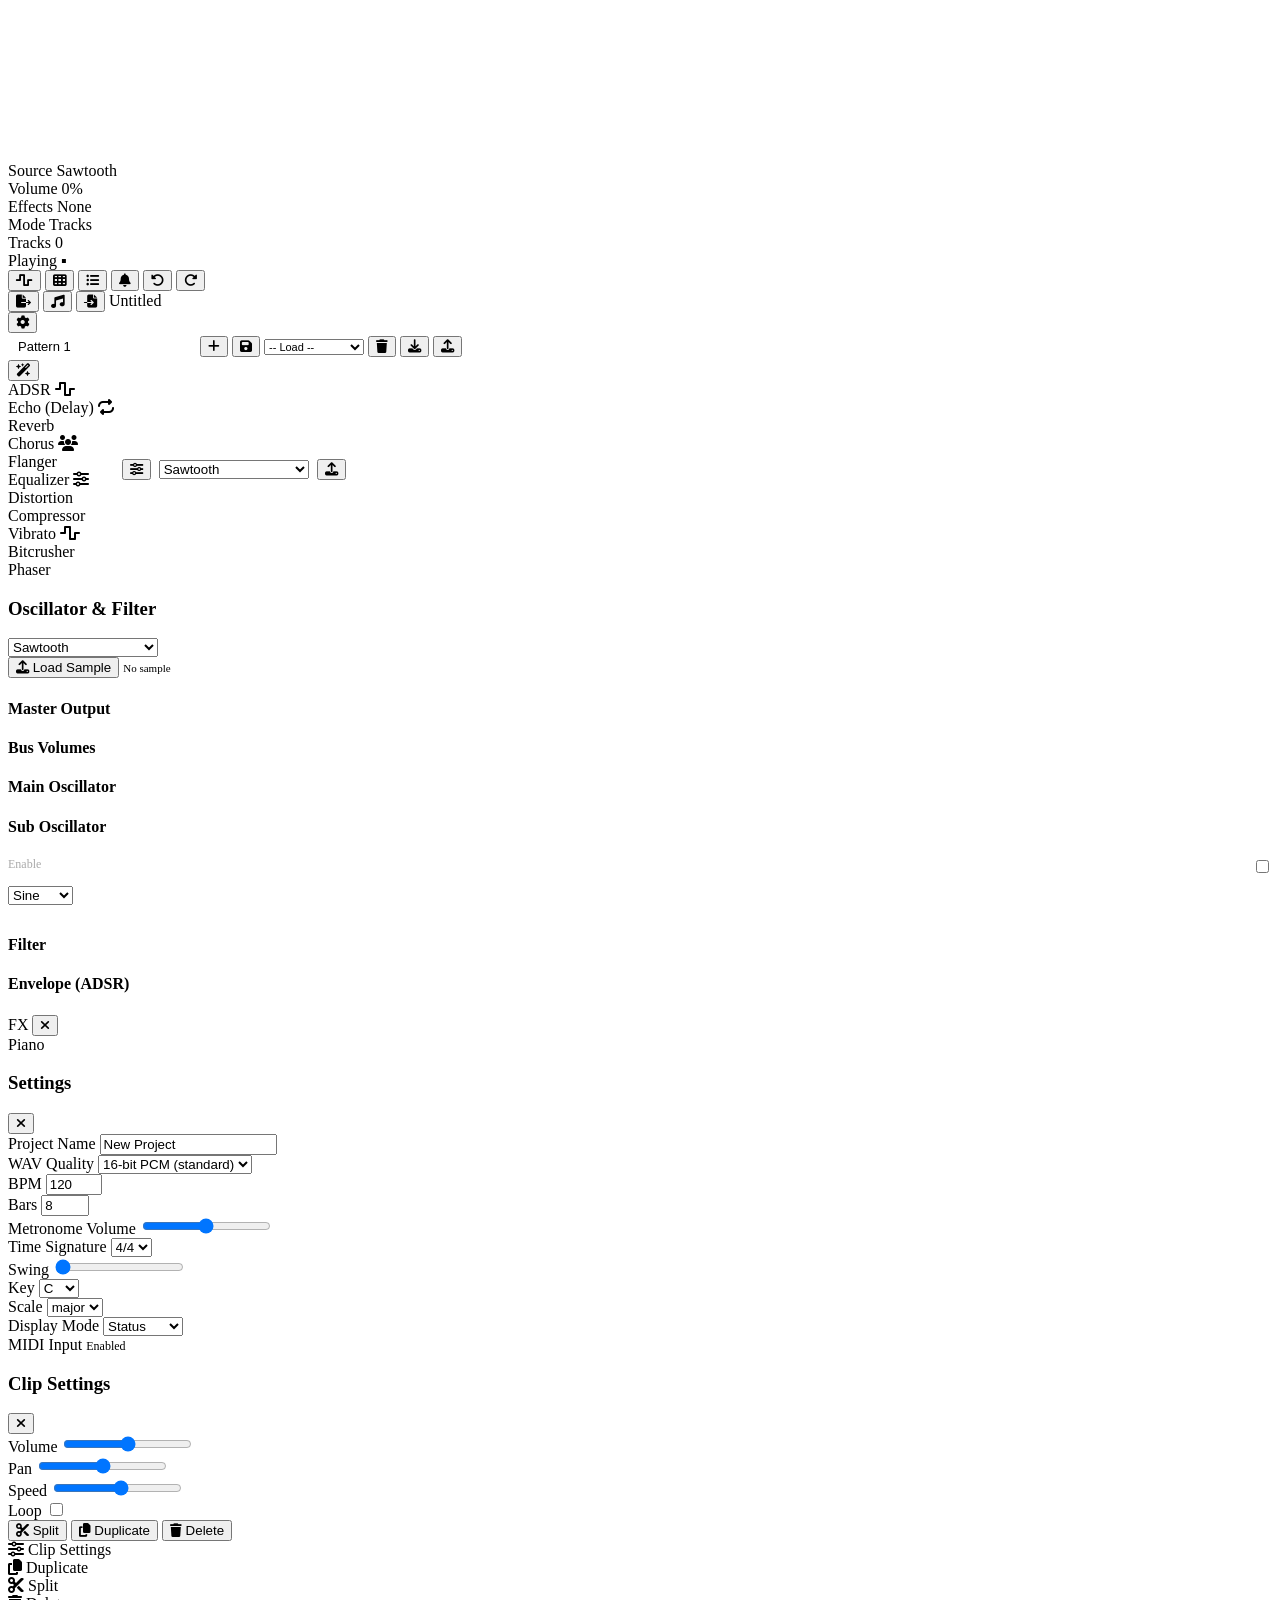
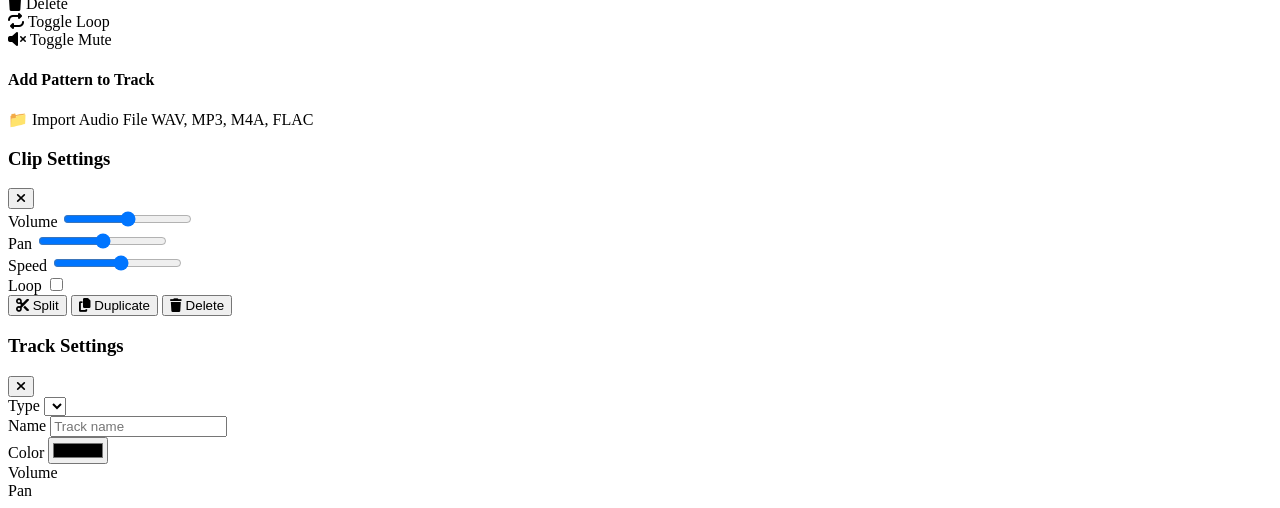
==== index.html @ 30e5c0c5 "Create index.html" ====
<!DOCTYPE html> 
    <html lang="en">
    <head>
        <meta charset="UTF-8">
        <meta name="viewport" content="width=device-width, initial-scale=1.0, maximum-scale=1.0, user-scalable=no">
        <title>Vega Studio</title>
        <link href="./img/favicon.png" rel="icon">
        <link rel="stylesheet" href="https://cdnjs.cloudflare.com/ajax/libs/font-awesome/6.4.0/css/all.min.css">
        <link rel="stylesheet" href="./css/styles.css"/>
        <link rel="stylesheet" href="./css/tracks.css"/>
        <link rel="stylesheet" href="./css/fxModal.css"/>
        <link rel="stylesheet" href="./css/tonePicker.css"/>
        <link rel="stylesheet" href="./css/presetParams.css"/>
    </head>
    <body>
        <div id="workspace">
            <div class="spectrum">
                <canvas id="viz-canvas"></canvas>
                <div id="status-display">
    				<div class="status-column">
        				<div class="status-col-headerr"></div>
        				<div class="status-item">
            				<span class="status-label">Source</span>
            				<span class="status-value" id="stat-source">Sawtooth</span>
        				</div>
        				<div class="status-item">
            				<span class="status-label">Volume</span>
            				<span class="status-value" id="stat-vol-val">0%</span>
        				</div>
        				<div class="status-item">
            				<span class="status-label">Effects</span>
            				<span class="status-value" id="stat-fx">None</span>
        				</div>
    				</div>
    				<div class="status-divider-v"></div>
    				<div class="status-column">
        				<div class="status-col-headerr"></div>
        					<div class="status-item">
            					<span class="status-label">Mode</span>
            					<span class="status-value" id="stat-mode">Tracks</span>
        					</div>
        					<div class="status-item">
            					<span class="status-label">Tracks</span>
            					<span class="status-value" id="stat-tracks">0</span>
        					</div>
        					<div class="status-item">
            					<span class="status-label">Playing</span>
            					<span class="status-value" id="stat-playing">▪</span>
        					</div>
    					</div>
					</div>

                <div id="main-menu">
                    <div class="menu-group">
                        <button class="menu-btn" onclick="app.setMode('synthseq', this)" title="Synth Sequencer">
                            <i class="fa-solid fa-wave-square"></i>
                        </button>

                        <button class="menu-btn" onclick="app.setMode('sequencer', this)" title="Drum Sequencer">
                            <i class="fa fa-th"></i>
                        </button>

                        <button class="menu-btn active" onclick="app.showPanel('tracks', this)" title="Tracks">
                            <i class="fa-solid fa-list-ul"></i>
                        </button>

                        <button class="menu-btn" id="metronome-btn" onclick="app.toggleMetronome()" title="Metronome">
                            <i class="fa-solid fa-bell"></i>
                        </button>

                        <button class="transport-btn" id="tracks-undo-btn" title="Undo (Ctrl+Z)">
                            <i class="fa-solid fa-rotate-left"></i>
                        </button>
                        <button class="transport-btn" id="tracks-redo-btn" title="Redo (Ctrl+Shift+Z)">
                            <i class="fa-solid fa-rotate-right"></i>
                        </button>
                    </div>

                    <div class="menu-group">
                        <button class="menu-btn" onclick="app.projectIO.exportProjectJSON()" title="Export Project as JSON">
                            <i class="fa-solid fa-file-export"></i>
                        </button>
                        <button class="menu-btn" id="render-btn" onclick="app.projectIO.exportProjectWAV()" title="Export Project as WAV (right-click for quality)">
                            <i class="fa-solid fa-music"></i>
                        </button>
                        <button class="menu-btn" onclick="document.getElementById('project-import-input').click()" title="Load Project">
                            <i class="fa-solid fa-file-import"></i>
                        </button>
                        <input type="file" id="project-import-input" accept=".json" style="display:none;"
                            onchange="app.projectIO.importProjectJSON(this.files[0])">
                        <span id="project-name-display" class="project-name-display" title="Project name">Untitled</span>
                    </div>
                    <div class="menu-group">
                        <button class="menu-btn" onclick="app.toggleSettings('s')" title="Settings">
                            <i class="fa-solid fa-gear"></i>
                        </button>
                    </div>
                </div>
            </div>

            <div id="panel-container">
                <div id="pattern-toolbar-wrapper" class="pattern-toolbar-group">
                    <div class="pattern-toolbar">
                        <div class="pattern-toolbar-row">
                            <input type="text" id="pattern-name" placeholder="Pattern name..."
                                style="background:var(--surface-light); border:1px solid var(--border); 
                                        color:var(--text-main); padding:6px 10px; border-radius:4px; 
                                        min-width:120px; font-size:13px;" value="Pattern 1">

                            <button class="fx-toggle-btn" onclick="app.patterns.create()" title="Create New Pattern">
                                <i class="fa-solid fa-plus"></i>
                            </button>
                            <button class="fx-toggle-btn" onclick="app.patterns.save()" title="Save Pattern">
                                <i class="fa-solid fa-floppy-disk"></i>
                            </button>

                            <select id="pattern-list" class="fx-select"
                                    style="min-width:100px; font-size:11px;"
                                    onchange="app.patterns.load(this.value)" title="Load Saved Pattern">
                                <option value="">-- Load --</option>
                            </select>

                            <button class="fx-toggle-btn" onclick="app.patterns.deleteSelected()" title="Delete Selected Pattern">
                                <i class="fa-solid fa-trash"></i>
                            </button>
                            <button class="fx-toggle-btn" onclick="app.patterns.export()" title="Export Pattern as JSON">
                                <i class="fa-solid fa-download"></i>
                            </button>
                            <button class="fx-toggle-btn" onclick="document.getElementById('pattern-import').click()" title="Import Pattern from JSON">
                                <i class="fa-solid fa-upload"></i>
                            </button>
                            <input type="file" id="pattern-import" accept=".json" style="display:none;"
                                onchange="app.patterns.import(this)">
                        </div>
                    </div> 
                </div>
                <div id="panel-tracks" class="panel">
                    <div id="tracks-timeline"></div>
                </div>
                <div id="panel-synthseq" class="panel active">
                    <div class="panel-header">
                         
                        <div style="display:flex; gap:8px; align-items:center;">
                            <div style="position: relative;">
                                <button class="fx-toggle-btn" id="btn-fx-menu" onclick="app.toggleFxDropdown()" title="Effects">
                                    <i class="fa-solid fa-wand-magic-sparkles"></i>
                                </button>
                                <div class="fx-dropdown" id="fx-dropdown">
                                    <div class="fx-item" onclick="app.openSynthFx('adsr')">
                                        ADSR <i class="fa-solid fa-wave-square"></i>
                                    </div>
                                    <div class="fx-item" onclick="app.openSynthFx('echo')">
                                        Echo (Delay) <i class="fa-solid fa-repeat"></i>
                                    </div>
                                    <div class="fx-item" onclick="app.openSynthFx('reverb')">
                                        Reverb <i class="fa-solid fa-room"></i>
                                    </div>
                                    <div class="fx-item" onclick="app.openSynthFx('chorus')">
                                        Chorus <i class="fa-solid fa-users"></i>
                                    </div>
                                    <div class="fx-item" onclick="app.openSynthFx('flanger')">
                                        Flanger <i class="fa-solid fa-wave-sine"></i>
                                    </div>
                                    <div class="fx-item" onclick="app.openSynthFx('equalizer')">
                                        Equalizer <i class="fa-solid fa-sliders"></i>
                                    </div>
                                    <div class="fx-item" onclick="app.openSynthFx('distortion')">
                                        Distortion
                                    </div>
                                    <div class="fx-item" onclick="app.openSynthFx('compressor')">
                                        Compressor
                                    </div>
                                    <div class="fx-item" onclick="app.openSynthFx('vibrato')">
                                        Vibrato <i class="fa-solid fa-wave-square"></i>
                                    </div>
                                    <div class="fx-item" onclick="app.openSynthFx('bitcrusher')">
                                        Bitcrusher
                                    </div>
                                    <div class="fx-item" onclick="app.openSynthFx('phaser')">
                                        Phaser
                                    </div>
                                </div>
                            </div>
                        
                            <button class="fx-toggle-btn" id="synthseq-open-osc" title="Oscillator Panel"
                                    onclick="app.openOscillatorPanel(this)">
                                <i class="fa-solid fa-sliders"></i>
                            </button>
                            <select id="synthseq-waveform" class="waveform-select" style="width: 150px;"
                                    onchange="app.audioEngine.setWaveform(this.value); document.getElementById('waveform-selector').value = this.value;">
                                <option value="sawtooth">Sawtooth</option>
                                <option value="square">Square</option>
                                <option value="triangle">Triangle</option>
                                <option value="sine">Sine</option>
                                <option value="sample">Sample...</option>
                            </select>

                            <button class="fx-toggle-btn" onclick="document.getElementById('file-input-sample').click()" title="Load Sample">
                                <i class="fa-solid fa-upload"></i>
                            </button>
                        </div>
                    </div>

                    <div id="synthseq"></div>
                </div>
                <div id="panel-synth" class="panel">
                    <div class="panel-header">
                        <h3>Oscillator & Filter</h3>
                        <div style="display:flex; gap:10px; align-items:center;">
                            <input type="file" id="file-input-sample" accept="audio/*" style="display:none;">
                            <select id="waveform-selector" class="waveform-select" style="width: 150px;" onchange="app.audioEngine.setWaveform(this.value); document.getElementById('synthseq-waveform').value = this.value;">
                                <option value="sawtooth">Sawtooth</option>
                                <option value="square">Square</option>
                                <option value="triangle">Triangle</option>
                                <option value="sine">Sine</option>
                                <option value="sample">Sample...</option>
                            </select>
                        </div>
                    </div>
                    <input type="file" id="file-input-sample" accept="audio/*" style="display:none;">
                    <button class="fx-toggle-btn" onclick="document.getElementById('file-input-sample').click()">
                        <i class="fa-solid fa-upload"></i> Load Sample
                    </button>
                    <span id="sample-name" style="font-size:11px;color:var(--text-dim);">No sample</span>
                    <div class="panel-grid">
                        <div class="control-group">
                            <h4>Master Output</h4>
                            <div class="slider-row" id="master-sliders"></div>
                        </div>
                        <div class="control-group">
                            <h4>Bus Volumes</h4>
                            <div class="slider-row" id="bus-sliders"></div>
                        </div>
                        <div class="control-group">
                            <h4>Main Oscillator</h4>
                            <div class="slider-row" id="osc-sliders"></div>
                        </div>
                        <div class="control-group">
                            <h4>Sub Oscillator</h4>
                            <div style="display:flex; justify-content:space-between; margin-bottom:10px;">
                                <span style="font-size:12px; color:#aaa;">Enable</span>
                                <input type="checkbox" id="sub-osc-toggle" onchange="app.audioEngine.toggleSubOsc(this.checked)">
                            </div>
                            <select id="sub-waveform-select" class="fx-select" style="margin-bottom:10px;" onchange="app.audioEngine.setSubWaveform(this.value)">
                                <option value="sine">Sine</option>
                                <option value="square">Square</option>
                                <option value="sawtooth">Saw</option>
                            </select>
                            <div class="slider-row" id="sub-osc-sliders"></div>
                        </div>
                        <div class="control-group">
                            <h4>Filter</h4>
                            <div class="slider-row" id="filter-sliders"></div>
                        </div>
                        <div class="control-group">
                            <h4>Envelope (ADSR)</h4>
                            <div class="slider-row" id="env-sliders"></div>
                        </div>
                    </div>
                </div>

                <div id="fx-editor-modal" class="fx-editor-modal">
                    <div class="fx-editor-header" id="fx-editor-header">
                        <span id="fx-editor-title">FX</span>
                        <button class="menu-btn" onclick="app.closeFxEditor()" style="color:var(--danger)">
                            <i class="fa-solid fa-xmark"></i>
                        </button>
                    </div>
                    <div class="fx-editor-body" id="fx-editor-body"></div>
                </div>

                <div id="panel-sequencer" class="panel">
                    <div class="panel-header">
                       
                    </div>
                    
                    <div id="sequencer"></div>
                    <div style="display:none;margin-top:10px; font-size:11px; color:var(--text-dim); text-align:center;">
                        <span id="pattern-kind-badge" class="pattern-kind-badge">DRUMS</span>
                        <span id="pattern-info">8 pads × 16 steps • BPM: <span id="pattern-bpm">120</span></span>
                    </div>
                </div>
            </div>

            <div id="keyboard-section">
                <div id="piano-container">
                    <div id="piano-scrollbar">Piano</div>
                    <div id="piano-keys"></div>
                </div>
                <div id="drum-pad-container" style="display:none;"></div>
            </div>

            <div id="settings-modal" class="modal-overlay">
                <div class="modal-content">
                    <div class="modal-header">
                        <h3>Settings</h3>
                        <button class="menu-btn" onclick="app.toggleSettings('h')" style="color:var(--danger)">
                            <i class="fa-solid fa-xmark"></i>
                        </button>
                    </div>
                    <div class="modal-body">
                        <div class="setting-row">
                            <span class="setting-label">Project Name</span>
                            <input type="text" id="proj-name" value="New Project" class="modal-input" maxlength="48">
                        </div>
                        <div class="setting-row">
                            <span class="setting-label">WAV Quality</span>
                            <select id="proj-wav-quality" class="modal-select">
                                <option value="16">16-bit PCM (standard)</option>
                                <option value="32">32-bit float (studio)</option>
                            </select>
                        </div>
                        <div class="setting-row">
                            <span class="setting-label">BPM</span>
                            <input type="number" id="proj-bpm" value="120" min="40" max="300" class="modal-input">
                        </div>
                        <div class="setting-row">
                            <span class="setting-label">Bars</span>
                            <input type="number" id="proj-bars" value="8" min="1" max="64" class="modal-input">
                        </div>
                        <div class="setting-row">
                            <span class="setting-label">Metronome Volume</span>
                            <input type="range" id="proj-metronome-vol" min="0" max="1" step="0.01" value="0.5" class="modal-input">
                        </div>
                        <div class="setting-row">
                            <span class="setting-label">Time Signature</span>
                            <select id="proj-timesig" class="modal-select">
                                <option>4/4</option>
                                <option>3/4</option>
                                <option>6/8</option>
                            </select>
                        </div>
                        <div class="setting-row">
                            <span class="setting-label">Swing</span>
                            <input type="range" id="proj-swing" min="0" max="0.5" step="0.01" value="0" class="modal-input">
                        </div>
                        <div class="setting-row">
                            <span class="setting-label">Key</span>
                            <select id="proj-key" class="modal-select">
                                <option>C</option>
                                <option>C#</option>
                                <option>D</option>
                                <option>D#</option>
                                <option>E</option>
                                <option>F</option>
                                <option>F#</option>
                                <option>G</option>
                                <option>G#</option>
                                <option>A</option>
                                <option>A#</option>
                                <option>B</option>
                            </select>
                        </div>
                        <div class="setting-row">
                            <span class="setting-label">Scale</span>
                            <select id="proj-scale" class="modal-select">
                                <option>major</option>
                                <option>minor</option>
                            </select>
                        </div>
                        <div class="setting-row">
                            <span class="setting-label">Display Mode</span>
                            <select id="display-mode-select" class="modal-select" onchange="app.setDisplayMode(this.value)">
                                <option value="status">Status</option>
                                <option value="spectrum">Spectrum</option>
                            </select>
                        </div>
                        <div class="setting-row">
                            <span class="setting-label">MIDI Input</span>
                            <span style="color:var(--text-dim); font-size:12px;">Enabled</span>
                        </div>
                    </div>
                </div>
            </div>
            
            <div id="clip-manager-modal" class="modal-overlay">
                <div class="modal-content" style="max-width: 450px;">
                    <div class="modal-header">
                        <h3 id="clip-manager-title">Clip Settings</h3>
                        <button class="menu-btn" onclick="app.tracks.closeClipManager()" style="color:var(--danger)">
                            <i class="fa-solid fa-xmark"></i>
                        </button>
                    </div>
                    <div class="modal-body">
                        <div class="clip-manager-grid">
                            <div class="clip-manager-row">
                                <label>Volume</label>
                                <input type="range" id="clip-manager-volume" min="0" max="2" step="0.01">
                            </div>
                            <div class="clip-manager-row">
                                <label>Pan</label>
                                <input type="range" id="clip-manager-pan" min="-1" max="1" step="0.01">
                            </div>
                            <div class="clip-manager-row">
                                <label>Speed</label>
                                <input type="range" id="clip-manager-speed" min="0.5" max="2" step="0.1">
                            </div>
                            <div class="clip-manager-row">
                                <label>Loop</label>
                                <input type="checkbox" id="clip-manager-loop">
                            </div>
                        </div>
                        <div class="clip-manager-actions">
                            <button class="clip-manager-btn" onclick="app.tracks.splitClip()">
                                <i class="fa-solid fa-scissors"></i> Split
                            </button>
                            <button class="clip-manager-btn" onclick="app.tracks.duplicateClip()">
                                <i class="fa-solid fa-copy"></i> Duplicate
                            </button>
                            <button class="clip-manager-btn" onclick="app.tracks.deleteClip()">
                                <i class="fa-solid fa-trash"></i> Delete
                            </button>
                        </div>
                    </div>
                </div>
            </div>

            <div id="clip-context-menu" class="clip-context-menu">
                <div class="clip-context-item" onclick="app.tracks.openClipManager()">
                    <i class="fa-solid fa-sliders"></i> Clip Settings
                </div>
                <div class="clip-context-item" onclick="app.tracks.duplicateClip()">
                    <i class="fa-solid fa-copy"></i> Duplicate
                </div>
                <div class="clip-context-item" onclick="app.tracks.splitClip()">
                    <i class="fa-solid fa-scissors"></i> Split
                </div>
                <div class="clip-context-divider"></div>
                <div class="clip-context-item" onclick="app.tracks.deleteClip()">
                    <i class="fa-solid fa-trash"></i> Delete
                </div>
                <div class="clip-context-item" onclick="app.tracks.toggleClipLoop()">
                    <i class="fa-solid fa-repeat"></i> Toggle Loop
                </div>
                <div class="clip-context-item" onclick="app.tracks.toggleClipMute()">
                    <i class="fa-solid fa-volume-xmark"></i> Toggle Mute
                </div>
            </div>

            <div id="pattern-popup" class="pattern-popup">
                <h4>Add Pattern to Track</h4>
                <div id="pattern-list-container"></div>
                <div class="clip-context-divider"></div>
                <div class="pattern-item" onclick="app.tracks._importFromPopup()">
                    <span class="pattern-item-name">📁 Import Audio File</span>
                    <span class="pattern-item-info">WAV, MP3, M4A, FLAC</span>
                </div>
            </div>

            <div id="clip-manager-modal" class="modal-overlay">
                <div class="modal-content">
                    <div class="modal-header">
                        <h3 id="clip-manager-title">Clip Settings</h3>
                        <button class="menu-btn" onclick="app.tracks.closeClipManager()" style="color:var(--danger)">
                            <i class="fa-solid fa-xmark"></i>
                        </button>
                    </div>
                    <div class="modal-body">
                        <div class="clip-manager-grid">
                            <div class="clip-manager-row">
                                <label>Volume</label>
                                <input type="range" id="clip-manager-volume" min="0" max="2" step="0.01">
                            </div>
                            <div class="clip-manager-row">
                                <label>Pan</label>
                                <input type="range" id="clip-manager-pan" min="-1" max="1" step="0.01">
                            </div>
                            <div class="clip-manager-row">
                                <label>Speed</label>
                                <input type="range" id="clip-manager-speed" min="0.5" max="2" step="0.1">
                            </div>
                            <div class="clip-manager-row">
                                <label>Loop</label>
                                <input type="checkbox" id="clip-manager-loop">
                            </div>
                        </div>
                        <div class="clip-manager-actions">
                            <button class="clip-manager-btn" onclick="app.tracks.splitClip()">
                                <i class="fa-solid fa-scissors"></i> Split
                            </button>
                            <button class="clip-manager-btn" onclick="app.tracks.duplicateClip()">
                                <i class="fa-solid fa-copy"></i> Duplicate
                            </button>
                            <button class="clip-manager-btn" onclick="app.tracks.deleteClip()">
                                <i class="fa-solid fa-trash"></i> Delete
                            </button>
                        </div>
                    </div>
                </div>
            </div>

            <div id="track-manager-modal" class="modal-overlay">
                <div class="modal-content">
                    <div class="modal-header">
                        <h3 id="track-manager-title">Track Settings</h3>
                        <button class="menu-btn" onclick="app.tracks.closeTrackManager()" style="color:var(--danger)">
                            <i class="fa-solid fa-xmark"></i>
                        </button>
                    </div>
                    <div class="modal-body">
                        <div class="setting-row">
                            <span class="setting-label">Type</span>
                            <select id="track-manager-type" class="modal-select"></select>
                        </div>
                        <div class="setting-row">
                            <span class="setting-label">Name</span>
                            <input type="text" id="track-manager-name" class="modal-input" placeholder="Track name" maxlength="32">
                        </div>
                        <div class="setting-row">
                            <span class="setting-label">Color</span>
                            <input type="color" id="track-manager-color" style="width: 60px;">
                        </div>

                        <div class="setting-row" style="flex-direction: column; align-items: stretch;">
                            <span class="setting-label" style="margin-bottom: 6px;">Volume</span>
                            <div id="track-manager-volume-slider"></div>
                        </div>

                        <div class="setting-row" style="flex-direction: column; align-items: stretch;">
                            <span class="setting-label" style="margin-bottom: 6px;">Pan</span>
                            <div id="track-manager-pan-slider"></div>
                        </div>
                    </div>
                </div>
            </div> 
        </div>
        <script src="./js/fxConfig.js"></script>
        <script src="./js/engineVoice.js"></script>
        <script src="./js/voiceScheduler.js"></script>
        <script src="./js/musicTheory.js"></script> 
        <script src="./js/genres.js"></script>
        <script src="./js/genreGenerator.js"></script>
        <script src="./js/trackTypes.js"></script>
        <script src="./js/rnSlider.js"></script>
        <script src="./js/rnSliderAdapter.js"></script>
        <script src="./js/effects.js"></script>
        <script src="./js/scheduler.js"></script>
        <script src="./js/clipFreezer.js"></script>
        <script src="./js/drumMachine.js"></script>
        <script src="./js/project.js"></script>
        <script src="./js/transport.js"></script>
        <script src="./js/patternManager.js"></script>
        <script src="./js/sequencer.js"></script>
        <script src="./js/synthSequencer.js"></script>
        <script src="./js/tracks.js"></script>
        <script src="./js/stepContextMenu.js"></script>
        <script src="./js/history.js"></script>
        <script src="./js/metronome.js"></script>
        <script src="./js/audioEngine.js"></script>
        <script src="./js/projectIO.js"></script>
        <script src="./js/fxModal.js"></script>
        <script src="./js/padManager.js"></script>
        <script src="./js/toneLibrary.js"></script>
        <script src="./js/tonePicker.js"></script>
        <script src="./js/presetParams.js"></script>
        <script src="./js/app.js"></script>
    </body>
</html>
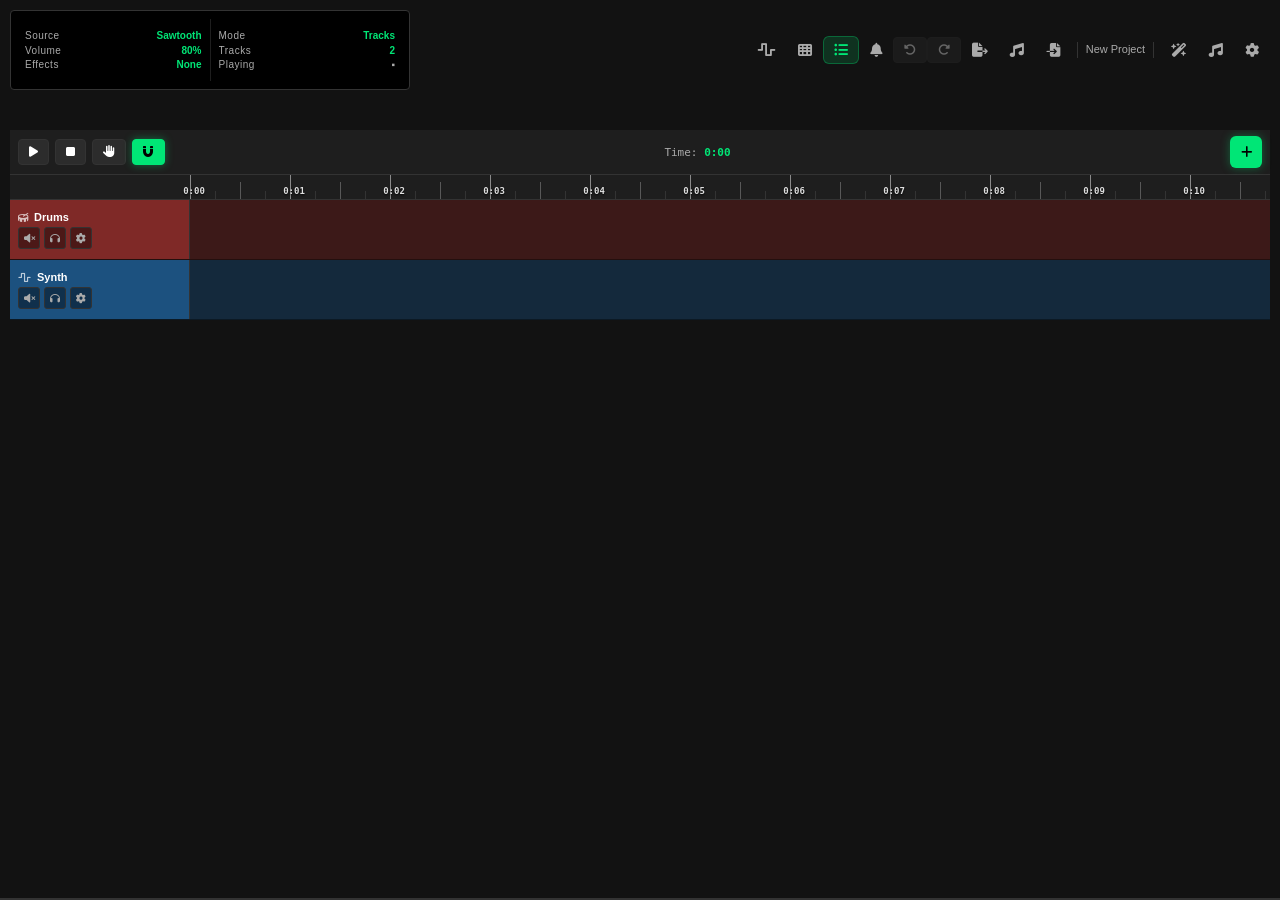
==== commit 9efc8186: "Add files via upload" ====
--- a/index.html
+++ b/index.html
@@ -11,6 +11,8 @@
         <link rel="stylesheet" href="./css/fxModal.css"/>
         <link rel="stylesheet" href="./css/tonePicker.css"/>
         <link rel="stylesheet" href="./css/presetParams.css"/>
+        <link rel="stylesheet" href="./css/songPanel.css"/>
+        <link rel="stylesheet" href="./css/projectIO.css"/>
     </head>
     <body>
         <div id="workspace">
@@ -90,6 +92,14 @@
                             onchange="app.projectIO.importProjectJSON(this.files[0])">
                         <span id="project-name-display" class="project-name-display" title="Project name">Untitled</span>
                     </div>
+                    <button class="menu-btn" id="gen-full-btn" 
+                            onclick="app.generateFullSong()" 
+                            title="Generate full song from genre">
+                        <i class="fa-solid fa-wand-magic-sparkles"></i>
+                    </button>
+                    <button class="menu-btn" id="song-panel-btn" onclick="app.songBuilder.openPanel()" title="Song Arrangement">
+                        <i class="fa-solid fa-music"></i>
+                    </button>
                     <div class="menu-group">
                         <button class="menu-btn" onclick="app.toggleSettings('s')" title="Settings">
                             <i class="fa-solid fa-gear"></i>
@@ -271,7 +281,6 @@
 
                 <div id="panel-sequencer" class="panel">
                     <div class="panel-header">
-                       
                     </div>
                     
                     <div id="sequencer"></div>
@@ -311,6 +320,32 @@
                             </select>
                         </div>
                         <div class="setting-row">
+                            <span class="setting-label">Genre</span>
+                            <select id="proj-genre" class="modal-select">
+                                <!-- populated by Genres.populateGenreSelect() -->
+                            </select>
+                        </div>
+                        <div class="setting-row">
+                            <span class="setting-label">Song Length (bars)</span>
+                            <input type="number" id="proj-song-length" value="32" min="8" max="128" class="modal-input">
+                        </div>
+                        <div class="setting-row">
+                            <span class="setting-label">Break Count</span>
+                            <input type="number" id="proj-break-count" value="2" min="0" max="6" class="modal-input">
+                        </div>
+                        <div class="setting-row">
+                            <span class="setting-label">WAV Cache</span>
+                            <div style="display:flex; gap:8px; align-items:center;">
+                                <span id="audio-cache-stats" style="font-size:11px; color:var(--text-dim);">—</span>
+                                <button type="button" class="fx-toggle-btn" onclick="app.showAudioCacheStats()" title="Refresh stats" style="padding:4px 8px; font-size:11px;">
+                                    <i class="fa-solid fa-sync"></i>
+                                </button>
+                                <button type="button" class="fx-toggle-btn" onclick="app.clearAudioCache()" title="Clear cache" style="padding:4px 8px; font-size:11px; color:var(--danger);">
+                                    <i class="fa-solid fa-trash"></i>
+                                </button>
+                            </div>
+                        </div>
+                        <div class="setting-row">
                             <span class="setting-label">BPM</span>
                             <input type="number" id="proj-bpm" value="120" min="40" max="300" class="modal-input">
                         </div>
@@ -333,6 +368,21 @@
                         <div class="setting-row">
                             <span class="setting-label">Swing</span>
                             <input type="range" id="proj-swing" min="0" max="0.5" step="0.01" value="0" class="modal-input">
+                        </div>
+                        <div class="setting-row" style="display:flex;gap:4px;">
+                            <div><span class="setting-label">Generate</span></div>
+                            <div style="display:flex;gap:4px;">
+                                <button class="fx-toggle-btn" id="gen-melody-btn" 
+                                        onclick="app.generateMelodyFromGenre()" 
+                                        title="Generate melody from project genre/key">
+                                    <i class="fa-solid fa-dice"></i> Melody
+                                </button>
+                                <button class="fx-toggle-btn" id="gen-chords-btn" 
+                                        onclick="app.generateChordsFromGenre()" 
+                                        title="Generate chords from project genre/key">
+                                    <i class="fa-solid fa-dice"></i> Chords
+                                </button>
+                            </div>
                         </div>
                         <div class="setting-row">
                             <span class="setting-label">Key</span>
@@ -520,15 +570,54 @@
                             <span class="setting-label" style="margin-bottom: 6px;">Pan</span>
                             <div id="track-manager-pan-slider"></div>
                         </div>
+
+                        <div class="track-manager-danger-zone">
+                            <button type="button" class="track-manager-danger-btn"
+                                    id="track-manager-clear"
+                                    title="Remove all clips from this track">
+                                <i class="fa-solid fa-eraser"></i> Clear Track
+                            </button>
+                            <button type="button" class="track-manager-danger-btn danger"
+                                    id="track-manager-delete"
+                                    title="Delete this track and its clips">
+                                <i class="fa-solid fa-trash"></i> Delete Track
+                            </button>
+                        </div>
                     </div>
                 </div>
             </div> 
+            <!-- Song Builder Panel -->
+            <div id="song-panel-modal" class="modal-overlay">
+                <div class="modal-content song-panel-content">
+                    <div class="modal-header">
+                        <h3><i class="fa-solid fa-music"></i> Song Arrangement</h3>
+                        <button class="menu-btn" onclick="app.songBuilder.closePanel()" style="color:var(--danger)">
+                            <i class="fa-solid fa-xmark"></i>
+                        </button>
+                    </div>
+                    <div class="song-panel-toolbar">
+                        <button class="song-toolbar-btn" onclick="app.songBuilder._regenAllFromUI()" title="Regenerate song">
+                            <i class="fa-solid fa-dice"></i> Regenerate All
+                        </button>
+                        <button class="song-toolbar-btn" onclick="app.songBuilder.clearSong()" title="Clear song">
+                            <i class="fa-solid fa-trash"></i> Clear
+                        </button>
+                        <button class="song-toolbar-btn primary" onclick="app.songBuilder.pushToTracks()" title="Send all sections to the track timeline">
+                            <i class="fa-solid fa-arrow-right-to-bracket"></i> Push to Tracks
+                        </button>
+                    </div>
+                    <div class="song-panel-body">
+                        <div id="song-sections-list" class="song-sections-list"></div>
+                    </div>
+                </div>
+            </div>
         </div>
         <script src="./js/fxConfig.js"></script>
         <script src="./js/engineVoice.js"></script>
         <script src="./js/voiceScheduler.js"></script>
         <script src="./js/musicTheory.js"></script> 
         <script src="./js/genres.js"></script>
+        <script src="./js/genreSongProfiles.js"></script>
         <script src="./js/genreGenerator.js"></script>
         <script src="./js/trackTypes.js"></script>
         <script src="./js/rnSlider.js"></script>
@@ -543,10 +632,12 @@
         <script src="./js/sequencer.js"></script>
         <script src="./js/synthSequencer.js"></script>
         <script src="./js/tracks.js"></script>
+        <script src="./js/songBuilder.js"></script>
         <script src="./js/stepContextMenu.js"></script>
         <script src="./js/history.js"></script>
         <script src="./js/metronome.js"></script>
         <script src="./js/audioEngine.js"></script>
+        <script src="./js/audioCache.js"></script>
         <script src="./js/projectIO.js"></script>
         <script src="./js/fxModal.js"></script>
         <script src="./js/padManager.js"></script>
@@ -555,4 +646,4 @@
         <script src="./js/presetParams.js"></script>
         <script src="./js/app.js"></script>
     </body>
-</html>
+</html>
--- a/css/styles.css
+++ b/css/styles.css
@@ -0,0 +1,891 @@
+:root {
+    --bg-dark: #121212;
+    --surface: #1e1e1e;
+    --surface-light: #2c2c2c;
+    --primary: #00e676;
+    --primary-dim: rgba(0, 230, 118, 0.15);
+    --text-main: #ffffff;
+    --text-dim: #aaaaaa;
+    --border: #333333;
+    --danger: #ff5252;
+}
+
+* { 
+    box-sizing: border-box; 
+    user-select: none; 
+    -webkit-tap-highlight-color: transparent; 
+}
+
+body {
+    margin: 0;
+    padding: 0;
+    background-color: var(--bg-dark);
+    color: var(--text-main);
+    font-family: 'Inter', 'Segoe UI', Roboto, Helvetica, Arial, sans-serif;
+    height: 100vh;
+    display: flex;
+    flex-direction: column;
+    overflow: hidden;
+}
+
+*::-webkit-scrollbar {
+    display: none;
+}
+
+* {
+    -ms-overflow-style: none;
+    scrollbar-width: none;
+} 
+
+body.mode-drum-pads #drum-pad-container {
+    display: grid !important;
+    grid-template-columns: repeat(4, 1fr) !important;
+    grid-template-rows: repeat(2, 1fr) !important;
+}
+
+.project-name-display {
+    display: inline-block;
+    max-width: 140px;
+    overflow: hidden;
+    text-overflow: ellipsis;
+    white-space: nowrap;
+    font-size: 11px;
+    color: var(--text-dim);
+    padding: 0 8px;
+    border-left: 1px solid var(--border);
+    border-right: 1px solid var(--border);
+    margin: 0 6px;
+    line-height: 1.4;
+    vertical-align: middle;
+}
+
+#metronome-btn.active {
+    background: var(--primary) !important;
+    color: #000 !important;
+    border-color: var(--primary) !important;
+    box-shadow: 0 0 10px rgba(0, 230, 118, 0.5);
+}
+
+.daw-toast {
+    position: fixed;
+    left: 50%;
+    bottom: 90px;
+    transform: translateX(-50%) translateY(10px);
+    background: rgba(0, 0, 0, 0.9);
+    color: #fff;
+    font-size: 13px;
+    padding: 10px 18px;
+    border-radius: 8px;
+    z-index: 3000;
+    pointer-events: none;
+    opacity: 0;
+    transition: opacity 0.2s ease, transform 0.2s ease;
+}
+.daw-toast.show {
+    opacity: 1;
+    transform: translateX(-50%) translateY(0);
+}
+
+#workspace {
+    position: relative;
+    height: 100%;
+    width: 100%;
+    display: flex;
+    flex-direction: column;
+    border-bottom: 1px solid var(--border);
+    background: var(--bg-dark);
+}
+
+#main-menu {
+    height: 30px;
+    display: flex;
+    align-items: center;
+    justify-content: space-between;
+    /*padding: 0 8px;*/
+    overflow-x: auto;
+    z-index: 50;
+    /*border-bottom: 1px solid var(--border);
+    background: var(--surface);*/
+}
+
+.menu-group { 
+    display: flex; 
+    /*gap: 5px;*/
+    align-items: center; 
+}
+
+.menu-btn {
+    background: transparent;
+    border: 1px solid transparent;
+    color: var(--text-dim);
+    font-size: 14px;
+    cursor: pointer;
+    transition: all 0.2s;
+    display: flex;
+    flex-direction: column;
+    align-items: center;
+    gap: 4px;
+    padding: 6px 10px;
+    border-radius: 6px;
+    position: relative;
+}
+.menu-btn:hover { 
+    color: #fff; 
+    background: rgba(255, 255, 255, 0.05); 
+}
+.menu-btn.active { 
+    color: var(--primary) !important; 
+    background: var(--primary-dim) !important;
+    border-color: rgba(0, 230, 118, 0.3) !important;
+}
+.menu-btn i { font-size: 14px; }
+.menu-btn span { font-size: 10px; text-transform: uppercase; letter-spacing: 0.5px; }
+
+/* FX Dropdown Menu */
+.fx-dropdown {
+    position: absolute;
+    top: 100%;
+    left: 0;
+    background: var(--surface-light);
+    border: 1px solid var(--border);
+    border-radius: 6px;
+    width: 200px;
+    display: none;
+    flex-direction: column;
+    box-shadow: 0 10px 30px rgba(0, 0, 0, 0.6);
+    z-index: 100;
+    overflow: hidden;
+}
+.fx-dropdown.show { display: flex; }
+
+.fx-item {
+    padding: 10px 15px;
+    color: var(--text-main);
+    cursor: pointer;
+    font-size: 13px;
+    display: flex;
+    justify-content: space-between;
+    align-items: center;
+    position: relative;
+    transition: background 0.15s ease, color 0.15s ease;
+}
+.fx-item:hover { 
+    background: var(--primary-dim); 
+    color: var(--primary); 
+}
+.fx-toggle-btn, .seq-btn {
+    background: var(--surface-light);
+    border: 1px solid var(--border);
+    color: var(--text-dim);
+    padding: 8px;
+    border-radius: 6px;
+    font-size: 11px;
+    cursor: pointer;
+    transition: all 0.2s;
+    display: flex;
+    flex-direction: column;
+    align-items: center;
+    gap: 4px;
+}
+.fx-toggle-btn.active {
+    background: var(--primary);
+    color: #000;
+    border-color: var(--primary);
+    font-weight: bold;
+}
+.fx-toggle-btn i { font-size: 14px; margin-bottom: 2px; }
+
+#panel-container {
+    height: 100%;
+    flex: 1;
+    position: relative;
+    overflow: hidden;
+    background-color: var(--bg-dark);
+}
+
+.panel {
+    position: absolute;
+    top: 30px; 
+    left: 0; 
+    width: 100%; 
+    height: calc(100% - 1px);
+    padding: 0 10px 40px 10px;
+    display: none;
+    overflow-y: auto;
+    opacity: 0;
+    transition: opacity 0.2s ease;
+}
+.panel.active { display: block; opacity: 1; }
+
+.panel-header {
+    position: sticky;
+    top:0;
+    display: flex;
+    justify-content: space-between;
+    align-items: center;
+    padding-top:5px;
+    /*margin-bottom: 10px;
+    border-bottom: 1px solid var(--border);
+    padding-bottom: 10px;*/
+    background: #121212;
+    z-index:10;
+}
+.panel h3 { 
+    margin: 0; 
+    color: var(--text-dim); 
+    font-weight: 500; 
+    font-size: 13px; 
+    text-transform: uppercase; 
+    letter-spacing: 1px; 
+}
+.panel-grid {
+    display: grid;
+    grid-template-columns: repeat(auto-fit, minmax(250px, 1fr));
+    gap: 20px;
+}
+.control-group {
+    text-align: center;
+    background: var(--surface);
+    padding: 10px;
+    border-radius: 8px;
+    border: 1px solid var(--border);
+}
+.control-group h4 { 
+    margin: 0 0 10px 0; 
+    font-size: 12px; 
+    color: var(--primary); 
+    text-transform: uppercase; 
+    letter-spacing: 0.5px;
+}
+
+/* Form controls & select elements */
+.waveform-select, .fx-select {
+    background: var(--surface-light);
+    color: var(--text-main);
+    border: 1px solid var(--border);
+    padding: 6px 10px;
+    border-radius: 6px;
+    font-size: 12px;
+    outline: none;
+    cursor: pointer;
+    font-family: inherit;
+    width: 100%;
+    transition: border-color 0.2s ease;
+}
+.waveform-select:focus, .fx-select:focus {
+    border-color: var(--primary);
+}
+
+.slider-row {
+    display: flex;
+    justify-content: center;
+    gap: 15px;
+    margin-top: 10px;
+    flex-wrap: wrap;
+    overflow-x: auto;
+    padding-bottom: 10px;
+    width: 100%;
+    box-sizing: border-box;
+}
+
+.slider-wrapper {
+    display: flex;
+    flex-direction: column;
+    align-items: center;
+    min-width: 0;   /* allow shrink in flex layouts */
+    max-width: 100%;
+}
+
+.spectrum {
+    position: sticky;
+    top: 0;
+    left: 0;
+    padding: 10px;
+    background: var(--bg-dark);
+    z-index: 5;
+    width: 100%;
+    display: flex;
+    align-items: center;
+    justify-content: space-between;
+}
+
+#viz-canvas.hidden { display: none; }
+
+#viz-canvas {
+    width: 300px;
+    height: 80px;
+    background: #000;
+    border-radius: 4px;
+    border: 1px solid var(--border);
+}   
+.modal-overlay {
+    position: fixed;
+    top: 0; left: 0; right: 0; bottom: 0;
+    /* Transparent, click-through overlay. Content inside .modal-content
+       captures pointer events, but empty areas pass through to the app. */
+    background: transparent;
+    z-index: 2000;
+    display: none;
+    justify-content: center; align-items: center;
+    /* Do NOT block touch gestures on the rest of the app. */
+    touch-action: auto;
+    pointer-events: none;
+    backdrop-filter: none;
+}
+.modal-overlay.show {
+    display: flex;
+    pointer-events: none;   /* overlay itself passes through */
+}
+.modal-content {
+    background: var(--surface);
+    padding: 20px;
+    border-radius: 8px;
+    width: 90%;
+    max-width: 440px;
+    border: 1px solid var(--border);
+    box-shadow: 0 10px 30px rgba(0, 0, 0, 0.5);
+    pointer-events: auto;
+}
+.modal-header {
+    display: flex;
+    justify-content: space-between;
+    align-items: center;
+    margin-bottom: 20px;
+    border-bottom: 1px solid var(--border);
+    padding-bottom: 10px;
+}
+
+.setting-row {
+    display: flex;
+    justify-content: space-between;
+    align-items: center;
+    margin-bottom: 12px;
+}
+
+.modal-select, .modal-input {
+    background: var(--surface-light);
+    color: var(--text-main);
+    border: 1px solid var(--border);
+    padding: 8px;
+    border-radius: 6px;
+    width: 160px;
+    outline: none;
+}
+.modal-select:focus, .modal-input:focus {
+    border-color: var(--primary);
+}
+
+#status-display {
+    display: none;
+    width: 100%;
+    max-width: 400px;
+    height: 80px;
+    flex-direction: row;
+    justify-content: stretch;
+    align-items: stretch;
+    text-align: left;
+    color: var(--text-main);
+    background: #000;
+    padding: 6px 10px;
+    border-radius: 4px;
+    border: 1px solid var(--border);
+    gap: 0;
+    overflow: hidden;
+}
+#status-display.active { display: flex; }
+
+.status-column {
+    flex: 1 1 0;
+    min-width: 0;
+    display: flex;
+    flex-direction: column;
+    justify-content: center;
+    gap: 2px;
+    padding: 0 4px;
+}
+
+.status-col-header {
+    font-size: 9px;
+    font-weight: 700;
+    letter-spacing: 1px;
+    text-transform: uppercase;
+    color: var(--text-dim);
+    opacity: 0.7;
+    margin-bottom: 2px;
+    border-bottom: 1px solid rgba(255, 255, 255, 0.08);
+    padding-bottom: 2px;
+}
+
+.status-divider-v {
+    width: 1px;
+    background: var(--border);
+    opacity: 0.6;
+    margin: 2px 4px;
+    flex: 0 0 auto;
+}
+
+.status-item {
+    display: flex;
+    justify-content: space-between;
+    align-items: baseline;
+    width: 100%;
+    gap: 6px;
+    line-height: 1.25;
+    overflow: hidden;
+}
+.status-label {
+    font-size: 10px;
+    color: var(--text-dim);
+    letter-spacing: 0.5px;
+    flex: 0 0 auto;
+}
+.status-value {
+    font-size: 10px;
+    color: var(--primary);
+    font-weight: 600;
+    flex: 1 1 auto;
+    text-align: right;
+    overflow: hidden;
+    text-overflow: ellipsis;
+    white-space: nowrap;
+}
+
+/* Narrow phones: shrink the header text so it doesn't crowd */
+@media (max-width: 420px) {
+    .status-col-header { font-size: 8px; }
+    .status-label,
+    .status-value { font-size: 9px; }
+}
+
+/* Keyboard section & 3D piano keys */
+#keyboard-section {
+    position: relative;
+    min-width: 100%;
+    overflow: hidden;
+    background: #111;
+    border-top: 1px solid var(--border);
+}
+
+#piano-scrollbar {
+    height: 38px;
+    background: #181818;
+    color: #aaa;
+    font-size: 12px;
+    display: flex;
+    align-items: center;
+    justify-content: center;
+    cursor: grab;
+    user-select: none;
+    touch-action: none;
+    border-bottom: 1px solid #222;
+}
+
+#piano-keys {
+    position: relative;
+    height: 150px;
+    overflow: hidden;
+    touch-action: none;
+} 
+
+.key.white {
+    position: absolute;
+    width: 60px;
+    height: 150px;
+    background: #dddddd;
+    box-sizing: border-box;
+    border-radius: 0 0 8px 8px;
+    box-shadow:
+        inset 0.5em -0.5em 0.5em rgb(0 20 0 / 20%),
+        0 0 0 0 white,
+        0.3em 0.3em 0.5em rgb(0 0 0 / 30%);
+    cursor: pointer;
+}
+
+.key.black {
+    position: absolute;
+    width: 36px;
+    height: 90px;
+    background: #000;
+    z-index: 2;
+    border-radius: 0 0 8px 8px;
+    box-shadow:
+        inset 0 -3em 3em rgb(0 20 0 / 20%),
+        0 0 0 2px #222,
+        0.3em 0.3em 1em rgb(0 0 0 / 50%);
+    cursor: pointer;
+}
+
+.key.white.pressed {
+    background: #00e676 !important;
+    box-shadow: inset 0 0 15px rgba(0, 0, 0, 0.4);
+}
+
+.key.black.pressed {
+    background: #00a854 !important;
+    box-shadow: inset 0 0 10px rgba(0, 0, 0, 0.8);
+}
+
+.octave-divider {
+    position: absolute;
+    top: 0;
+    width: 2px;
+    height: 150px;
+    background: #111111;
+    z-index: 3;
+    pointer-events: none;
+}
+
+/* Drum pads */
+#drum-pad-container {
+    width: 100%;
+    height: auto;
+    display: grid;
+    grid-template-columns: repeat(4, 1fr);
+    grid-template-rows: repeat(2, 1fr);
+    gap: 10px;
+    padding: 10px;
+    padding-bottom: 20px;
+    background: #111;
+}
+
+.drum-pad {
+    background: #222;
+    border: 2px solid #333;
+    border-radius: 8px;
+    display: flex;
+    flex-direction: column;
+    justify-content: center;
+    align-items: center;
+    padding: 12px 10px;
+    cursor: pointer;
+    transition: all 0.08s ease;
+    color: var(--text-main);
+}
+.drum-pad:hover {
+    border-color: #444;
+    background: #262626;
+}
+.drum-pad.active {
+    background: var(--primary) !important;
+    border-color: var(--primary) !important;
+    color: #000 !important;
+    box-shadow: 0 0 14px rgba(0, 230, 118, 0.5);
+    transform: scale(0.98);
+}
+
+.pad-label {
+    font-size: 13px;
+    font-weight: 600;
+}
+
+.pad-loader {
+    font-size: 10px;
+}
+
+/* Sequencer styles */
+#sequencer {
+    background: transparent;
+    overflow: hidden;
+}
+
+.sequencer-container {
+    display: flex;
+    flex-direction: column;
+    gap: 4px;
+    overflow-x: auto;
+    overflow-y: visible;
+    padding-bottom: 10px;
+}
+
+.seq-row {
+    display: flex;
+    align-items: center;
+    gap: 2px;
+    min-width: fit-content;
+}
+
+.seq-label {
+    flex: 0 0 120px;
+    display: flex;
+    align-items: center;
+    justify-content: space-between;
+    background: var(--surface-light);
+    border: 1px solid var(--border);
+    border-radius: 4px;
+    padding: 4px 8px;
+    font-size: 11px;
+    font-weight: 600;
+    color: var(--text-main);
+    text-align: center;
+    position: sticky;
+    left: 0;
+    z-index: 10;
+    box-shadow: 2px 0 8px rgba(0, 0, 0, 0.3);
+    user-select: none;
+    cursor: pointer;
+}
+
+.seq-label.active {
+    background: rgba(0, 230, 118, 0.2);
+    border-color: var(--primary);
+    color: var(--primary);
+}
+
+.seq-steps {
+    display: grid;
+    gap: 0px;
+}
+
+.seq-step {
+    aspect-ratio: 1;
+    height: 26px;
+    min-width: 26px;
+    background: #1a1a1a;
+    border: 1px solid #333;
+    border-radius: 4px;
+    cursor: pointer;
+    transition: all 0.1s;
+    position: relative;
+}
+
+.seq-step:hover {
+    border-color: var(--primary);
+    transform: scale(1.08);
+    z-index: 2;
+}
+
+.seq-step.active {
+    background: var(--primary) !important;
+    border-color: #00b35c;
+    box-shadow: 0 0 8px rgba(0, 230, 118, 0.4);
+    z-index: 4;
+}
+
+.seq-step.play {
+    background: #ffcc00 !important;
+    border-color: #ff9900;
+    box-shadow: 0 0 12px rgba(255, 204, 0, 0.6);
+    z-index: 5;
+}
+
+.seq-step:nth-child(4n + 1) {
+    background: #444;
+    z-index: 2;
+}
+
+.seq-step:nth-child(4n + 1)::before {
+    content: '';
+    position: absolute;
+    top: -4px;
+    left: 50%;
+    transform: translateX(-50%);
+    width: 2px;
+    height: 4px;
+    background: #555;
+}
+
+.seq-step:nth-child(12n + 1)::before {
+    background: #777;
+    height: 6px;
+}
+
+.seq-step::after {
+    content: attr(data-step);
+    position: absolute;
+    bottom: 2px;
+    right: 3px;
+    font-size: 8px;
+    color: rgba(255, 255, 255, 0.3);
+    opacity: 0;
+    transition: opacity 0.1s;
+}
+
+.seq-step:hover::after {
+    opacity: 1;
+}
+
+.seq-step.active::after,
+.seq-step.play::after {
+    color: rgba(0, 0, 0, 0.6);
+    opacity: 1;
+    font-weight: 600;
+}
+
+.seq-controls {
+    width: 100%;
+    display: flex;
+    justify-content: space-between;
+    align-items: center;
+    margin-bottom: 15px;
+    padding-bottom: 12px;
+    border-bottom: 1px solid var(--border);
+}
+
+.seq-controls-left {
+    display: flex;
+    gap: 8px;
+    align-items: center;
+}
+
+.seq-controls-right {
+    display: flex;
+    gap: 15px;
+    align-items: center;
+    font-size: 12px;
+    color: var(--text-dim);
+}
+
+.seq-bpm-display {
+    background: var(--surface-light);
+    padding: 6px 12px;
+    border-radius: 4px;
+    font-size: 12px;
+    font-weight: 600;
+    color: var(--primary);
+    border: 1px solid var(--border);
+}
+
+.seq-step-counter {
+    font-family: monospace;
+    font-size: 13px;
+}
+
+.pattern-toolbar {
+    margin-bottom: 10px;
+}
+
+.pattern-toolbar-row {
+    display: flex;
+    gap: 8px;
+    align-items: center;
+}
+
+#pattern-name,
+#pattern-list {
+    background: var(--surface-light);
+    border: 1px solid var(--border);
+    color: var(--text-main);
+    padding: 6px 10px;
+    border-radius: 4px;
+    font-size: 13px;
+    min-width: 120px;
+    outline: none;
+}
+#pattern-name:focus,
+#pattern-list:focus {
+    border-color: var(--primary);
+}
+
+.seq-steps-control {
+    display: flex;
+    align-items: center;
+    font-size: 12px;
+    color: #888;
+}
+.seq-steps-control input {
+    background: #222;
+    color: #eee;
+    padding: 6px 10px;
+    border: 1px solid #333;
+    border-radius: 4px;
+    margin-left: 4px;
+    font-size: 11px;
+    width: 60px;
+}
+.seq-steps-control input:focus {
+    border-color: var(--primary);
+    outline: none;
+}
+
+/* --- Floating FX editor --- */
+.fx-editor-modal {
+    position: fixed;
+    top: 80px;
+    right: 12px;
+    width: 360px;
+    max-width: calc(100vw - 24px);
+    max-height: calc(100vh - 100px);
+    background: var(--surface);
+    border: 1px solid var(--border);
+    border-radius: 8px;
+    box-shadow: 0 12px 40px rgba(0, 0, 0, 0.6);
+    display: none;
+    flex-direction: column;
+    z-index: 2100;
+    overflow: hidden;
+    touch-action: auto;
+}
+.fx-editor-modal.show { display: flex; }
+
+.fx-editor-header {
+    display: flex;
+    justify-content: space-between;
+    align-items: center;
+    padding: 8px 12px;
+    background: var(--surface-light);
+    border-bottom: 1px solid var(--border);
+    cursor: grab;
+    user-select: none;
+    touch-action: none;
+}
+.fx-editor-header:active { cursor: grabbing; }
+.fx-editor-header span {
+    font-size: 12px;
+    font-weight: 600;
+    letter-spacing: 0.5px;
+    color: var(--primary);
+    text-transform: uppercase;
+}
+
+.fx-editor-body {
+    padding: 12px;
+    overflow-y: auto;
+    flex: 1;
+    display: flex;
+    flex-direction: column;
+    gap: 8px;
+    align-items: center;
+}
+
+#master-sliders,
+#bus-sliders,
+#osc-sliders,
+#sub-osc-sliders,
+#filter-sliders,
+#env-sliders {
+    width: 100%;
+}
+
+@media (max-width: 600px) {
+    .fx-editor-modal {
+        width: calc(100vw - 16px);
+        right: 8px;
+        top: 60px;
+        max-height: calc(100vh - 80px);
+    }
+}
+
+@media (max-width: 768px) {
+    .spectrum {
+        width: 100%;
+        display: block;
+    }
+    #status-display {
+    	width: 100%;
+    	margin-bottom:10px;
+    }
+
+    #viz-canvas {
+        width: 100%;
+        height: 80px;
+    }
+    .menu-btn span { display: none; }
+    .panel-grid { grid-template-columns: 1fr; }
+    .panel-header {
+        padding: 10px 0 5px 0;
+    }
+    .ss-controls{
+        position:sticky;
+        top:47px;
+    }
+}
--- a/css/tracks.css
+++ b/css/tracks.css
@@ -0,0 +1,1382 @@
+#panel-tracks,
+#panel-tracks * { -webkit-touch-callout: none; }
+
+#panel-tracks {
+    display: flex; flex-direction: column;
+    height: 100%; max-height: 100%; min-height: 0;
+    overflow: hidden;
+    background: var(--bg-dark);
+}
+
+.tracks-transport {
+    display: flex; align-items: center; justify-content: space-between;
+    gap: 8px; padding: 4px 8px;
+    background: var(--surface);
+    border-bottom: 1px solid var(--border);
+    flex-shrink: 0; height: 45px;
+    touch-action: manipulation;
+}
+.transport-controls { display: flex; gap: 6px; }
+.transport-btn {
+    padding: 6px 10px;
+    border-radius: 4px;
+    background: var(--surface-light);
+    border: 1px solid var(--border);
+    color: var(--text-main);
+    cursor: pointer;
+    display: flex; align-items: center; justify-content: center;
+    font-size: 12px;
+    touch-action: manipulation;
+    -webkit-tap-highlight-color: transparent;
+    transition: all 0.15s ease;
+}
+.transport-btn:hover {
+    border-color: #555;
+    color: var(--primary);
+}
+.transport-btn:active { transform: scale(0.95); }
+.transport-btn.active { 
+    background: var(--primary) !important; 
+    color: #000 !important; 
+    border-color: var(--primary) !important; 
+    box-shadow: 0 0 8px rgba(0, 230, 118, 0.4);
+}
+.transport-info {
+    flex: 1; display: flex; justify-content: center;
+    font-size: 11px; color: var(--text-dim);
+    font-family: monospace; white-space: nowrap; overflow: hidden;
+}
+.transport-info span span {
+    color: var(--primary);
+    font-weight: 600;
+}
+.transport-add {
+    width: 32px; height: 32px;
+    display: flex; align-items: center; justify-content: center;
+    background: var(--primary); color: #000;
+    border: none; border-radius: 6px;
+    cursor: pointer; font-size: 13px;
+    touch-action: manipulation;
+    -webkit-tap-highlight-color: transparent;
+    box-shadow: 0 0 10px rgba(0, 230, 118, 0.35);
+    transition: transform 0.1s ease, box-shadow 0.15s ease;
+}
+.transport-add:hover {
+    box-shadow: 0 0 14px rgba(0, 230, 118, 0.6);
+}
+.transport-add:active { transform: scale(0.95); }
+
+.tracks-timeline-wrapper {
+    flex: 1; min-height: 0; overflow: hidden;
+    position: relative;
+    display: flex; flex-direction: column;
+}
+
+.tracks-ruler-container {
+    height: 25px;
+    background: var(--surface);
+    border-bottom: 1px solid var(--border);
+    flex-shrink: 0; overflow: hidden; position: relative;
+    cursor: pointer; touch-action: none;
+    z-index: 5; user-select: none; -webkit-user-select: none;
+}
+.tracks-ruler {
+    position: absolute; left: 180px; top: 0; height: 100%;
+    will-change: transform;
+    transform: translate3d(0, 0, 0);
+    pointer-events: none;
+    backface-visibility: hidden;
+}
+/* Track type icon in track label */
+.track-type-icon {
+    font-size: 10px;
+    opacity: 0.7;
+    margin-right: 4px;
+    flex-shrink: 0;
+}
+
+.track-name {
+    display: flex;
+    align-items: center;
+    gap: 2px;
+}
+
+/* Incompatible pattern items in popup */
+.pattern-item-incompatible {
+    opacity: 0.55;
+}
+
+/* Clip mode badge — WAV vs NATIVE */
+.clip-mode-badge {
+    display: inline-block;
+    padding: 1px 5px;
+    border-radius: 4px;
+    font-size: 7px;
+    font-weight: 800;
+    letter-spacing: 0.5px;
+    text-transform: uppercase;
+    line-height: 1.2;
+    margin-right: 4px;
+    vertical-align: middle;
+}
+
+.clip-mode-badge.wav {
+    background: rgba(0, 230, 118, 0.25);
+    color: #00e676;
+    border: 1px solid rgba(0, 230, 118, 0.5);
+}
+
+.clip-mode-badge.native {
+    background: rgba(255, 152, 0, 0.2);
+    color: #ffb74d;
+    border: 1px solid rgba(255, 152, 0, 0.45);
+}
+
+.pattern-item-warning {
+    display: inline-block;
+    padding: 1px 5px;
+    background: rgba(255, 152, 0, 0.18);
+    color: #ffb74d;
+    border: 1px solid rgba(255, 152, 0, 0.4);
+    border-radius: 6px;
+    font-size: 8px;
+    font-weight: 700;
+    letter-spacing: 0.5px;
+    margin-left: 4px;
+    text-transform: uppercase;
+}
+@media (max-width: 768px) { .tracks-ruler { left: 120px; } }
+
+.ruler-mark {
+    position: absolute;
+    bottom: 0;
+    width: 1px;
+    background: #333;
+    pointer-events: none;
+}
+
+.ruler-mark.major {
+    height: 100%;
+    background: #8a8a8a;
+    width: 1px;
+}
+.ruler-mark.mid {
+    height: 70%;
+    background: #585858;
+}
+.ruler-mark.minor {
+    height: 35%;
+    background: #333;
+}
+
+.ruler-label {
+    position: absolute;
+    bottom: 2px;
+    left: 4px;
+    transform: translateX(-50%);
+    pointer-events: none;
+    font-family: 'Inter', 'Segoe UI', Roboto, monospace;
+    white-space: nowrap;
+    font-size: 8px;
+    text-shadow: 0 1px 2px rgba(0, 0, 0, 0.9);
+}
+
+.ruler-label.major-label {
+    font-size: 9px;
+    color: #e0e0e0;
+    font-weight: 600;
+    bottom: 3px;
+}
+
+.ruler-label.mid-label {
+    font-size: 8px;
+    color: #a0a0a0;
+    font-weight: 500;
+}
+
+.ruler-label.minor-label {
+    font-size: 7px;
+    color: #6a6a6a;
+    font-weight: 400;
+    bottom: 1px;
+}
+
+.tracks-scroll-area {
+    flex: 1 1 auto; min-height: 0;
+    overflow-x: auto; overflow-y: auto;
+    position: relative;
+    -webkit-overflow-scrolling: touch;
+    overscroll-behavior: contain;
+    touch-action: pan-x pan-y;
+    scroll-behavior: auto;
+}
+
+.tracks-container { position: relative; display: block; }
+
+.track-row {
+    display: flex; height: 60px; width: 100%;
+    box-sizing: border-box;
+    border-bottom: 1px solid rgba(0, 0, 0, 0.4);
+    position: relative; touch-action: pan-x pan-y;
+}
+
+.track-label {
+    width: 180px; flex: 0 0 180px;
+    display: flex; align-items: center;
+    padding: 0 8px;
+    border-right: 1px solid var(--border);
+    position: sticky; left: 0;
+    z-index: 100; cursor: pointer;
+    touch-action: pan-x pan-y;
+    -webkit-tap-highlight-color: transparent;
+    box-sizing: border-box;
+    transition: background 0.15s ease;
+}
+.track-label.active {
+    box-shadow: inset 3px 0 0 var(--primary);
+}
+@media (max-width: 768px) {
+    .track-label { width: 120px; flex: 0 0 120px; padding: 0 6px; }
+}
+.track-label-content { flex: 1; min-width: 0; }
+.track-name {
+    font-size: 11px; font-weight: 600;
+    color: var(--text-main);
+    white-space: nowrap; overflow: hidden; text-overflow: ellipsis;
+    margin-bottom: 4px;
+}
+.track-controls { display: flex; gap: 4px; }
+.track-control-btn {
+    width: 22px; height: 22px;
+    background: rgba(0, 0, 0, 0.4);
+    border: 1px solid var(--border);
+    border-radius: 3px;
+    color: var(--text-dim);
+    cursor: pointer;
+    display: flex; align-items: center; justify-content: center;
+    font-size: 10px;
+    touch-action: manipulation;
+    -webkit-tap-highlight-color: transparent;
+    transition: all 0.15s ease;
+}
+.track-control-btn:hover { color: var(--text-main); border-color: #555; }
+.track-control-btn:active { transform: scale(0.9); }
+.track-control-btn.active { 
+    background: var(--primary) !important; 
+    color: #000 !important; 
+    border-color: var(--primary) !important; 
+}
+
+.track-lane {
+    flex: 1 1 auto; min-width: 0;
+    position: relative; background: transparent;
+    touch-action: pan-x pan-y;
+    cursor: default;
+}
+body.daw-modifier .track-lane { cursor: grab; }
+body.daw-modifier .track-lane:active { cursor: grabbing; }
+
+.timeline-clip {
+    position: absolute; 
+    height: 44px; 
+    top: 8px;
+    border-radius: 4px; 
+    border: 1px solid;
+    padding: 4px 8px; 
+    cursor: pointer;
+    overflow: hidden;
+    touch-action: pan-x pan-y;
+    -webkit-user-select: none; 
+    user-select: none;
+    box-sizing: border-box;
+    /* Ensure geometry stays fixed */
+    transform: none !important;
+}
+body.daw-modifier .timeline-clip { cursor: grab; touch-action: none; }
+body.daw-modifier .timeline-clip:active { cursor: grabbing; }
+
+.tracks-scroll-area.mode-drag .timeline-clip { touch-action: none; cursor: move; }
+.timeline-clip:active { cursor: grabbing; }
+.timeline-clip.dragging {
+    opacity: 1 !important;
+    transform: none !important;
+    z-index: 200;
+    touch-action: none;
+    cursor: grabbing !important;
+    /* Edge highlight only - zero dimensional changes */
+    box-shadow: 0 0 0 1px var(--primary), 0 4px 14px rgba(0, 0, 0, 0.6) !important;
+}
+
+.clip-content { position: relative; z-index: 3; pointer-events: none; }
+.clip-name {
+    font-size: 10px; font-weight: 600;
+    white-space: nowrap; overflow: hidden; text-overflow: ellipsis;
+    text-shadow: 0 1px 2px rgba(0, 0, 0, 0.9);
+}
+.clip-info {
+    display: flex; justify-content: space-between;
+    font-size: 8px; color: rgba(255, 255, 255, 0.85);
+    text-shadow: 0 1px 2px rgba(0, 0, 0, 0.9);
+}
+
+.clip-resize-handle {
+    position: absolute; 
+    right: 0; 
+    top: 0; 
+    bottom: 0;
+    width: 16px; 
+    cursor: ew-resize;
+    background: rgba(0, 0, 0, 0.35);
+    display: flex; 
+    align-items: center; 
+    justify-content: center;
+    touch-action: none; 
+    z-index: 5;
+    transition: background 0.15s ease;
+}
+.clip-resize-handle::after {
+    content: '⋮'; font-size: 10px;
+    color: rgba(255, 255, 255, 0.7);
+    writing-mode: vertical-rl;
+}
+.clip-resize-handle:hover {
+    background: rgba(0, 230, 118, 0.25);
+}
+.clip-resize-handle:active { background: var(--primary); }
+
+.clip-loop-indicator {
+    position: absolute; left: 0; top: 0; bottom: 0;
+    width: 6px; background: rgba(0, 230, 118, 0.3);
+    z-index: 2; pointer-events: none;
+}
+.clip-repeat-segment {
+    position: absolute; top: 0; bottom: 0;
+    border-left: 1px dashed rgba(255, 255, 255, 0.4);
+    pointer-events: none; box-sizing: border-box; z-index: 2;
+}
+.clip-envelope-canvas {
+    position: absolute; top: 0; left: 0;
+    width: 100%; height: 100%;
+    pointer-events: none; z-index: 2;
+}
+
+.snap-indicator {
+    position: absolute; top: 0; bottom: 0;
+    width: 2px; margin-left: -1px;
+    background: var(--primary);
+    box-shadow: 0 0 6px var(--primary);
+    pointer-events: none;
+    z-index: 300;
+    display: none;
+    opacity: 0.55;
+    border-radius: 1px;
+    transition: opacity 0.1s ease, width 0.1s ease, box-shadow 0.1s ease;
+}
+.snap-indicator.show { display: block; }
+
+.snap-indicator.holding {
+    width: 2px;
+    margin-left: -1px;
+    opacity: 1;
+    box-shadow: 0 0 6px var(--primary), 0 0 2px var(--primary);
+}
+
+.snap-indicator[data-kind="playhead"] {
+    background: var(--danger);
+    box-shadow: 0 0 6px var(--danger);
+}
+.snap-indicator[data-kind="clip-start"],
+.snap-indicator[data-kind="clip-end"] {
+    background: #03a9f4;
+    box-shadow: 0 0 6px #03a9f4;
+}
+.snap-indicator[data-kind="beat"] {
+    background: var(--primary);
+    box-shadow: 0 0 6px var(--primary);
+}
+
+.playhead {
+    position: absolute; top: 0; bottom: 0;
+    width: 1px; background: var(--danger);
+    z-index: 60; pointer-events: none;
+    will-change: transform;
+    transform: translate3d(0, 0, 0);
+    display: none;
+}
+.playhead.show { display: block; }
+.playhead::before {
+    content: ''; position: absolute;
+    top: 0; left: -5px;
+    width: 11px; height: 10px;
+    background: var(--danger);
+    clip-path: polygon(0 0, 100% 0, 50% 100%);
+}
+
+.clip-context-menu {
+    position: fixed;
+    background: var(--surface);
+    border: 1px solid var(--border);
+    border-radius: 6px;
+    padding: 6px 0; min-width: 190px;
+    z-index: 1000;
+    box-shadow: 0 8px 32px rgba(0, 0, 0, 0.6);
+    display: none; max-height: 60vh;
+    overflow-y: auto;
+    -webkit-overflow-scrolling: touch;
+}
+.clip-context-menu.show { display: block; }
+
+.clip-context-item {
+    padding: 10px 12px; cursor: pointer;
+    display: flex; align-items: center; gap: 10px;
+    font-size: 12px; color: var(--text-main);
+    -webkit-tap-highlight-color: transparent;
+    min-height: 40px; box-sizing: border-box;
+    transition: background 0.15s ease, color 0.15s ease;
+}
+.clip-context-item:hover,
+.clip-context-item:active { 
+    background: rgba(0, 230, 118, 0.15); 
+    color: var(--primary); 
+}
+.clip-context-item.disabled { opacity: 0.35; pointer-events: none; }
+.clip-context-item.danger { color: var(--danger, #e53935); }
+.clip-context-item.danger:hover,
+.clip-context-item.danger:active { background: rgba(229, 57, 53, 0.15); }
+.clip-context-item i {
+    width: 16px; text-align: center;
+    font-size: 12px; opacity: 0.85; flex-shrink: 0;
+}
+.clip-context-divider { height: 1px; background: var(--border); margin: 4px 0; }
+.clip-context-header {
+    padding: 8px 12px 6px;
+    font-size: 10px; color: var(--text-dim);
+    text-transform: uppercase; letter-spacing: 0.5px;
+    border-bottom: 1px solid var(--border); margin-bottom: 4px;
+}
+
+.pattern-popup {
+    position: fixed;
+    background: var(--surface);
+    border: 1px solid var(--border);
+    border-radius: 8px;
+    padding: 12px; min-width: 280px;
+    max-height: 300px; overflow-y: auto;
+    z-index: 1000;
+    box-shadow: 0 8px 32px rgba(0, 0, 0, 0.6);
+    display: none;
+    -webkit-overflow-scrolling: touch;
+}
+.pattern-popup.show { display: block; }
+.pattern-popup h4 {
+    margin: 0;
+    padding: 10px 12px;
+    font-size: 11px; color: var(--primary);
+    text-transform: uppercase; letter-spacing: 0.5px;
+    border-bottom: 1px solid var(--border);
+}
+.pattern-item {
+    padding: 10px 12px;
+    background: var(--surface-light);
+    border: 1px solid var(--border);
+    border-radius: 4px;
+    margin-bottom: 6px; cursor: pointer;
+    display: flex; justify-content: space-between; align-items: center;
+    -webkit-tap-highlight-color: transparent;
+    min-height: 40px; box-sizing: border-box;
+    font-size: 12px;
+    transition: all 0.15s ease;
+}
+.pattern-item:hover,
+.pattern-item:active { 
+    border-color: var(--primary); 
+    background: rgba(0, 230, 118, 0.12); 
+}
+
+.modal-overlay {
+    position: fixed;
+    top: 0; left: 0; right: 0; bottom: 0;
+    background: rgba(0, 0, 0, 0.75);
+    z-index: 2000;
+    display: none;
+    justify-content: center; align-items: center;
+    touch-action: none;
+    backdrop-filter: blur(4px);
+}
+.modal-overlay.show { display: flex; }
+.modal-content {
+    background: var(--surface);
+    padding: 20px;
+    border-radius: 8px;
+    max-width: 500px; width: 90%;
+    max-height: 80vh; overflow-y: auto;
+    position: relative;
+    -webkit-overflow-scrolling: touch;
+    touch-action: pan-y;
+    box-sizing: border-box;
+    border: 1px solid var(--border);
+    box-shadow: 0 12px 40px rgba(0, 0, 0, 0.6);
+}
+
+@media (max-width: 768px) {
+    .modal-overlay { align-items: flex-end; justify-content: center; }
+    .modal-content {
+        width: 100%; max-width: 100%;
+        border-radius: 16px 16px 0 0;
+        max-height: 78vh;
+        padding: 18px 16px 24px;
+        animation: sheetUp 0.22s cubic-bezier(0.16, 1, 0.3, 1);
+    }
+    @keyframes sheetUp {
+        from { transform: translateY(100%); }
+        to { transform: translateY(0); }
+    }
+    .modal-content::before {
+        content: '';
+        display: block;
+        width: 40px; height: 4px;
+        background: var(--border);
+        border-radius: 2px;
+        margin: -8px auto 10px;
+        opacity: 0.6;
+    }
+}
+
+.modal-header {
+    display: flex; justify-content: space-between; align-items: center;
+    margin-bottom: 15px; padding-bottom: 10px;
+    border-bottom: 1px solid var(--border);
+}
+.modal-header h3 {
+    margin: 0;
+    font-size: 14px;
+    text-transform: uppercase;
+    letter-spacing: 0.5px;
+    color: var(--text-main);
+}
+.clip-manager-grid {
+    display: grid; grid-template-columns: repeat(2, 1fr);
+    gap: 12px; margin-bottom: 15px;
+}
+.clip-manager-row { display: flex; flex-direction: column; gap: 4px; }
+.clip-manager-row label { font-size: 11px; color: var(--text-dim); }
+.clip-manager-row input[type="range"] {
+    width: 100%; height: 6px;
+    accent-color: var(--primary);
+    touch-action: manipulation;
+}
+.clip-manager-actions {
+    display: grid; grid-template-columns: repeat(3, 1fr);
+    gap: 8px;
+}
+.clip-manager-btn {
+    padding: 10px;
+    background: var(--surface-light);
+    border: 1px solid var(--border);
+    border-radius: 6px;
+    color: var(--text-main);
+    cursor: pointer;
+    display: flex; flex-direction: column; align-items: center; gap: 4px;
+    font-size: 11px;
+    touch-action: manipulation;
+    -webkit-tap-highlight-color: transparent;
+    transition: all 0.15s ease;
+}
+.clip-manager-btn:hover,
+.clip-manager-btn:active { 
+    transform: scale(0.98); 
+    background: rgba(0, 230, 118, 0.12);
+    border-color: var(--primary);
+    color: var(--primary);
+}
+
+.clip-tools-row {
+    display: grid; grid-template-columns: repeat(5, 1fr);
+    gap: 6px; margin-bottom: 14px;
+}
+.clip-tools-btn {
+    padding: 8px 4px; min-height: 48px;
+    background: var(--surface-light);
+    border: 1px solid var(--border);
+    border-radius: 5px;
+    color: var(--text-main);
+    font-size: 10px; cursor: pointer;
+    display: flex; flex-direction: column; align-items: center; gap: 3px;
+    touch-action: manipulation;
+    -webkit-tap-highlight-color: transparent;
+    transition: all 0.15s ease;
+}
+.clip-tools-btn:hover,
+.clip-tools-btn:active { 
+    transform: scale(0.97); 
+    background: rgba(0, 230, 118, 0.15); 
+    border-color: var(--primary);
+    color: var(--primary);
+}
+.clip-tools-btn i { font-size: 12px; }
+
+.clip-envelope-editor {
+    border-top: 1px solid var(--border);
+    padding-top: 12px; margin-bottom: 14px;
+}
+.envelope-header {
+    display: flex; justify-content: space-between; align-items: center;
+    margin-bottom: 8px;
+}
+.envelope-header label {
+    font-size: 11px; color: var(--primary);
+    text-transform: uppercase; letter-spacing: 0.5px;
+    font-weight: 600;
+}
+.envelope-add-btn {
+    background: var(--surface-light);
+    border: 1px solid var(--border);
+    color: var(--text-main);
+    padding: 6px 12px; border-radius: 4px;
+    font-size: 11px; min-height: 32px;
+    cursor: pointer;
+    touch-action: manipulation;
+    transition: all 0.15s ease;
+}
+.envelope-add-btn:hover,
+.envelope-add-btn:active { 
+    transform: scale(0.97); 
+    border-color: var(--primary);
+    color: var(--primary);
+}
+
+.envelope-canvas {
+    display: block;
+    width: 100%; height: 120px;
+    background: rgba(0, 0, 0, 0.45);
+    border-radius: 6px;
+    border: 1px solid var(--border);
+    touch-action: none;
+    cursor: crosshair;
+    margin-bottom: 10px;
+    -webkit-user-select: none; user-select: none;
+}
+
+.envelope-points {
+    display: flex; flex-direction: column; gap: 4px;
+    max-height: 150px; overflow-y: auto;
+    -webkit-overflow-scrolling: touch;
+}
+.envelope-empty {
+    padding: 8px; font-size: 10px;
+    color: var(--text-dim); text-align: center;
+}
+.envelope-point {
+    display: grid; grid-template-columns: 1fr 1fr auto;
+    gap: 6px; align-items: center;
+    padding: 4px 6px;
+    background: var(--surface-light);
+    border-radius: 4px; font-size: 11px;
+}
+.envelope-point input {
+    width: 100%; min-height: 32px;
+    background: rgba(0, 0, 0, 0.35);
+    border: 1px solid var(--border);
+    color: var(--text-main);
+    padding: 4px 8px; border-radius: 3px;
+    font-size: 12px; box-sizing: border-box;
+    outline: none;
+    transition: border-color 0.15s ease;
+}
+.envelope-point input:focus { border-color: var(--primary); }
+.envelope-point .remove-btn {
+    width: 32px; height: 32px;
+    background: rgba(229, 57, 53, 0.15);
+    border: 1px solid rgba(229, 57, 53, 0.4);
+    color: #e53935;
+    border-radius: 3px;
+    cursor: pointer; font-size: 12px;
+    display: flex; align-items: center; justify-content: center;
+    touch-action: manipulation;
+    transition: transform 0.1s ease;
+}
+.envelope-point .remove-btn:active { transform: scale(0.9); }
+
+body.daw-modifier .timeline-clip {
+    box-shadow: inset 0 0 0 1px var(--primary);
+}
+
+.timeline-clip:hover {
+    filter: brightness(1.12);
+}
+
+body.alt-pan .tracks-ruler-container { cursor: grab; }
+body.alt-pan .tracks-ruler-container:active { cursor: grabbing; }
+
+#track-manager-volume-slider,
+#track-manager-pan-slider {
+    width: 100%;
+    display: flex;
+    justify-content: center;
+    align-items: center;
+}
+#track-manager-volume-slider canvas,
+#track-manager-pan-slider canvas {
+    max-width: 100%;
+    height: auto;
+}
+
+.step-context-menu {
+    position: fixed;
+    background: var(--surface);
+    border: 1px solid var(--border);
+    border-radius: 8px;
+    padding: 6px 0;
+    min-width: 220px;
+    z-index: 1200;
+    box-shadow: 0 8px 32px rgba(0, 0, 0, 0.6);
+    display: none;
+    max-height: 70vh;
+    overflow-y: auto;
+    -webkit-overflow-scrolling: touch;
+}
+.step-context-menu.show { display: block; }
+.step-context-item {
+    padding: 10px 14px;
+    cursor: pointer;
+    display: flex;
+    align-items: center;
+    gap: 12px;
+    font-size: 13px;
+    color: var(--text-main);
+    min-height: 42px;
+    box-sizing: border-box;
+    -webkit-tap-highlight-color: transparent;
+    transition: background 0.15s ease, color 0.15s ease;
+}
+.step-context-item:hover,
+.step-context-item:active { 
+    background: rgba(0, 230, 118, 0.15); 
+    color: var(--primary); 
+}
+.step-context-item.disabled { opacity: 0.35; pointer-events: none; }
+.step-context-item.danger { color: var(--danger); }
+.step-context-item.danger:hover,
+.step-context-item.danger:active { background: rgba(255, 82, 82, 0.15); }
+.step-context-item i {
+    width: 18px;
+    text-align: center;
+    font-size: 13px;
+    opacity: 0.85;
+    flex-shrink: 0;
+}
+.step-context-divider { height: 1px; background: var(--border); margin: 4px 0; }
+.step-context-header {
+    padding: 8px 14px 6px;
+    font-size: 10px;
+    color: var(--text-dim);
+    text-transform: uppercase;
+    letter-spacing: 0.5px;
+    border-bottom: 1px solid var(--border);
+    margin-bottom: 4px;
+}
+
+.step-editor-grid {
+    display: grid;
+    grid-template-columns: 1fr;
+    gap: 14px;
+    margin-bottom: 16px;
+}
+.step-editor-field {
+    display: flex;
+    flex-direction: column;
+    gap: 6px;
+}
+.step-editor-field label {
+    font-size: 11px;
+    color: var(--text-dim);
+    text-transform: uppercase;
+    letter-spacing: 0.5px;
+    display: flex;
+    justify-content: space-between;
+    align-items: center;
+}
+.step-editor-field label .value-display {
+    color: var(--primary);
+    font-weight: 600;
+    font-size: 12px;
+}
+.step-editor-slider-host {
+    width: 100%;
+    display: flex;
+    justify-content: center;
+}
+.step-editor-toggle-row {
+    display: flex;
+    gap: 8px;
+    flex-wrap: wrap;
+}
+.step-editor-toggle-row button {
+    flex: 1;
+    min-width: 60px;
+    padding: 10px 8px;
+    border-radius: 6px;
+    background: var(--surface-light);
+    border: 1px solid var(--border);
+    color: var(--text-main);
+    font-size: 12px;
+    cursor: pointer;
+    touch-action: manipulation;
+    -webkit-tap-highlight-color: transparent;
+    transition: all 0.15s ease;
+}
+.step-editor-toggle-row button.active {
+    background: var(--primary) !important;
+    color: #000 !important;
+    border-color: var(--primary) !important;
+    font-weight: 700;
+    box-shadow: 0 0 8px rgba(0, 230, 118, 0.4);
+}
+.step-editor-toggle-row button:active { transform: scale(0.97); }
+
+.seq-step.has-velocity { box-shadow: inset 0 0 0 2px rgba(255, 255, 255, 0.35); }
+.seq-step.has-probability::before {
+    content: '';
+    position: absolute;
+    top: 2px; left: 2px;
+    width: 4px; height: 4px;
+    background: #ffcc00;
+    border-radius: 50%;
+}
+.seq-step.has-ratchet::after {
+    content: attr(data-ratchet);
+    position: absolute;
+    bottom: 1px; right: 2px;
+    font-size: 8px;
+    font-weight: 700;
+    color: rgba(0, 0, 0, 0.7);
+    opacity: 1;
+}
+.ss-step.has-pitch::after {
+    content: attr(data-pitch);
+    position: absolute;
+    top: 1px;
+    right: 2px;
+    font-size: 7px;
+    font-weight: 700;
+    color: rgba(0, 0, 0, 0.75);
+    background: rgba(255, 152, 0, 0.85);
+    border-radius: 3px;
+    padding: 0 3px;
+    line-height: 10px;
+    pointer-events: none;
+}
+.seq-step.panned-left { background-image: linear-gradient(90deg, rgba(0,0,0,0.25), transparent 60%); }
+.seq-step.panned-right { background-image: linear-gradient(270deg, rgba(0,0,0,0.25), transparent 60%); }
+.seq-step.has-pitch::after {
+    content: attr(data-pitch);
+    position: absolute;
+    top: 1px;
+    right: 2px;
+    font-size: 7px;
+    font-weight: 700;
+    color: rgba(0, 0, 0, 0.75);
+    background: rgba(255, 255, 255, 0.7);
+    border-radius: 3px;
+    padding: 0 3px;
+    line-height: 10px;
+    pointer-events: none;
+}
+.seq-step.has-ratchet.has-pitch::after {
+    top: auto;
+    bottom: 1px;
+    right: 2px;
+    background: none;
+    color: rgba(0, 0, 0, 0.7);
+    padding: 0;
+}
+.timeline-clip[data-clip-type="pattern"] .clip-info i {
+    color: var(--primary);
+}
+.clip-waveform {
+    position: absolute;
+    top: 0; left: 0;
+    width: 100%; height: 100%;
+    pointer-events: none;
+    opacity: 0.9;
+    image-rendering: -webkit-optimize-contrast;
+    image-rendering: crisp-edges;
+}
+
+#synthseq {
+    background: transparent;
+    /*overflow: hidden;*/
+}
+
+.ss-container {
+    position:sticky;
+    top:0;
+    display: flex;
+    flex-direction: column;
+    gap: 4px;
+    overflow-x: auto;
+    overflow-y: auto;      /* was: visible */
+    max-height: calc(100vh - 100px);  /* or whatever fits */
+    -webkit-overflow-scrolling: touch;
+}
+
+.ss-controls {
+    position:sticky;
+    top:37px;
+    display: flex;
+    justify-content: space-between;
+    align-items: center;
+    margin-bottom: 12px;
+    padding-top: 10px;
+    padding-bottom: 10px;
+    border-bottom: 1px solid var(--border);
+    flex-wrap: wrap;
+    gap: 8px;
+    background: #121212;
+    z-index:1;
+}
+
+.ss-controls-left,
+.ss-controls-right {
+    display: flex;
+    gap: 8px;
+    align-items: center;
+    flex-wrap: wrap;
+}
+
+.ss-octave-display {
+    font-size: 12px;
+    color: var(--primary);
+    font-weight: 600;
+    padding: 6px 12px;
+    background: var(--surface-light);
+    border-radius: 4px;
+    border: 1px solid var(--border);
+}
+
+.ss-row {
+    display: flex;
+    align-items: center;
+    gap: 2px;
+    min-width: fit-content;
+}
+
+.ss-key {
+    flex: 0 0 56px;
+    padding: 6px 4px;
+    font-size: 11px;
+    font-weight: 600;
+    text-align: center;
+    border-radius: 4px;
+    background: var(--surface-light);
+    color: var(--text-main);
+    border: 1px solid var(--border);
+    position: sticky;
+    left: 0;
+    z-index: 10;
+    box-shadow: 2px 0 8px rgba(0, 0, 0, 0.3);
+    cursor: pointer;
+    user-select: none;
+    -webkit-tap-highlight-color: transparent;
+    transition: all 0.15s ease;
+}
+
+.ss-key.black {
+    background: #111;
+    color: #aaa;
+}
+
+.ss-key.white {
+    background: var(--surface);
+    color: var(--text-main);
+}
+
+.ss-key.active {
+    border-color: var(--primary);
+    color: var(--primary);
+    box-shadow: 0 0 8px rgba(0, 230, 118, 0.4);
+}
+
+.ss-steps {
+    display: grid;
+    gap: 0px;
+}
+
+.ss-step {
+    height: 26px;
+    min-width: 26px;
+    background: #1a1a1a;
+    border: 1px solid #333;
+    border-radius: 4px;
+    cursor: pointer;
+    transition: background 0.1s;
+    position: relative;
+    touch-action: manipulation;
+    -webkit-tap-highlight-color: transparent;
+    box-sizing: border-box;
+}
+
+.ss-step.ss-note {
+    touch-action: none;
+    width: 100%;
+}
+
+.ss-step.ss-empty {
+    aspect-ratio: 1;
+}
+
+.ss-step:hover { border-color: var(--primary); }
+
+.ss-row.is-black .ss-step { background: #141414; }
+
+.ss-step.active {
+    background: var(--primary) !important;
+    border-color: #00b35c;
+    box-shadow: 0 0 8px rgba(0, 230, 118, 0.4);
+    z-index: 4;
+}
+
+.ss-step.play {
+    background: #ffcc00 !important;
+    border-color: #ff9900;
+    box-shadow: 0 0 12px rgba(255, 204, 0, 0.6);
+    z-index: 5;
+}
+
+.ss-row.is-c .ss-key {
+    background: rgba(0, 230, 118, 0.12);
+    border-color: var(--primary);
+    color: var(--primary);
+}
+
+.ss-step.ss-note::after {
+    content: '';
+    position: absolute;
+    right: 2px;
+    top: 25%;
+    bottom: 25%;
+    width: 3px;
+    background: rgba(0, 0, 0, 0.25);
+    border-radius: 2px;
+    pointer-events: none;
+}
+.ss-step.ss-note.active::after {
+    background: rgba(0, 0, 0, 0.4);
+}
+.ss-step.ss-note:hover::after {
+    background: rgba(0, 0, 0, 0.6);
+}
+
+.pattern-toolbar-group {
+    position: relative;
+    flex: 0 0 auto;
+    display: flex;
+    align-items: center;
+    gap: 6px;
+    overflow-x: auto;
+    overflow-y: hidden;
+    max-width: 100%;
+    padding: 0 8px;
+    scrollbar-width: none;
+    -webkit-overflow-scrolling: touch;
+    z-index: 11;
+}
+.pattern-toolbar-group::-webkit-scrollbar { display: none; }
+
+.pattern-toolbar {
+    display: flex;
+    flex-direction: row;
+    gap: 6px;
+    align-items: center;
+    white-space: nowrap;
+}
+
+.pattern-toolbar-row {
+    display: flex;
+    gap: 6px;
+    align-items: center;
+    margin: 0;
+}
+
+.pattern-toolbar .fx-toggle-btn {
+    padding: 6px 10px;
+    font-size: 11px;
+    display: inline-flex;
+    align-items: center;
+    justify-content: center;
+}
+
+.pattern-toolbar #pattern-name {
+    min-width: 120px;
+    padding: 6px 10px;
+    font-size: 13px;
+    background: var(--surface-light);
+    border: 1px solid var(--border);
+    color: var(--text-main);
+    border-radius: 4px;
+    outline: none;
+}
+.pattern-toolbar #pattern-name:focus {
+    border-color: var(--primary);
+}
+
+.pattern-toolbar #pattern-list {
+    min-width: 140px;
+    font-size: 13px;
+    padding: 6px 10px;
+    background: var(--surface-light);
+    border: 1px solid var(--border);
+    color: var(--text-main);
+    border-radius: 4px;
+    outline: none;
+}
+.pattern-toolbar #pattern-list:focus {
+    border-color: var(--primary);
+}
+
+.pattern-kind-badge {
+    display: inline-block;
+    padding: 3px 8px;
+    border-radius: 10px;
+    font-size: 9px;
+    font-weight: 700;
+    letter-spacing: 0.5px;
+    background: rgba(0, 230, 118, 0.15);
+    color: var(--primary);
+    margin-left: 4px;
+    flex-shrink: 0;
+    border: 1px solid rgba(0, 230, 118, 0.3);
+}
+.pattern-kind-badge.synth {
+    background: rgba(224, 64, 251, 0.15);
+    color: #e040fb;
+    border-color: rgba(224, 64, 251, 0.3);
+}
+.pattern-info-inline {
+    font-size: 10px;
+    color: var(--text-dim);
+    white-space: nowrap;
+    padding-left: 6px;
+    flex-shrink: 0;
+}
+
+.seq-btn.recording {
+    color: #ff3333;
+    animation: ss-record-pulse 1s infinite;
+}
+@keyframes ss-record-pulse {
+    0%, 100% { opacity: 1; }
+    50% { opacity: 0.35; }
+}
+
+
+/* --- Cross-highlight: piano <-> synth row <-> step --- */
+
+/* Piano key: related-key (from step tap) */
+.key.related {
+    outline: 2px solid var(--primary);
+    outline-offset: -2px;
+    box-shadow: 0 0 12px rgba(0, 230, 118, 0.5);
+}
+.key.white.related { background: #c8f5d6; }
+.key.black.related { background: #00794a; }
+
+/* Synth row label: related */
+.ss-key.related {
+    background: var(--primary-dim) !important;
+    border-color: var(--primary) !important;
+    color: var(--primary) !important;
+    box-shadow: 0 0 10px rgba(0, 230, 118, 0.4);
+}
+
+/* Synth row: transient focus flash when jumping from piano */
+.ss-row.focus-flash {
+    animation: ssRowFocusFlash 0.6s ease-out;
+}
+@keyframes ssRowFocusFlash {
+    0%   { background: rgba(0, 230, 118, 0.35); }
+    100% { background: transparent; }
+}
+
+/* Optional: step cell related highlight (subtle) */
+.ss-step.related {
+    box-shadow: inset 0 0 0 1px var(--primary);
+}
+
+/* --- Chord picker buttons (used in step editor modal) --- */
+.step-editor-chord-row {
+    display: grid;
+    grid-template-columns: repeat(3, 1fr);
+    gap: 6px;
+    max-height: 200px;
+    overflow-y: auto;
+    padding: 2px;
+}
+
+.step-editor-chord-row .chord-picker-btn {
+    padding: 8px 6px;
+    background: var(--surface-light);
+    border: 1px solid var(--border);
+    border-radius: 6px;
+    color: var(--text-main);
+    font-size: 12px;
+    font-weight: 500;
+    cursor: pointer;
+    text-align: center;
+    transition: all 0.15s ease;
+    min-height: 40px;
+    -webkit-tap-highlight-color: transparent;
+    touch-action: manipulation;
+}
+
+.step-editor-chord-row .chord-picker-btn:hover,
+.step-editor-chord-row .chord-picker-btn:active {
+    background: rgba(0, 230, 118, 0.12);
+    border-color: var(--primary);
+    color: var(--primary);
+    transform: translateY(-1px);
+}
+/* Pattern popup mode toggle */
+.pattern-popup-mode-toggle {
+    display: flex;
+    gap: 4px;
+    padding: 8px 12px 4px;
+    background: var(--surface);
+    border-bottom: 1px solid var(--border);
+    margin-bottom: 4px;
+}
+
+.pattern-mode-btn {
+    flex: 1 1 0;
+    display: inline-flex;
+    align-items: center;
+    justify-content: center;
+    gap: 4px;
+    padding: 6px 8px;
+    background: var(--surface-light);
+    border: 1px solid var(--border);
+    border-radius: 5px;
+    color: var(--text-dim);
+    font-size: 10px;
+    font-weight: 700;
+    letter-spacing: 0.5px;
+    text-transform: uppercase;
+    cursor: pointer;
+    transition: all 0.15s ease;
+    touch-action: manipulation;
+    -webkit-tap-highlight-color: transparent;
+}
+
+.pattern-mode-btn:hover,
+.pattern-mode-btn:active {
+    border-color: var(--primary);
+    color: var(--primary);
+}
+
+.pattern-mode-btn.active {
+    background: var(--primary);
+    color: #000;
+    border-color: var(--primary);
+    box-shadow: 0 0 8px rgba(0, 230, 118, 0.4);
+}
+
+.pattern-mode-btn i {
+    font-size: 10px;
+}
+
+.pattern-popup-hint {
+    padding: 0 12px 8px;
+    font-size: 10px;
+    color: var(--text-dim);
+    font-style: italic;
+    background: var(--surface);
+    border-bottom: 1px solid var(--border);
+    margin-bottom: 4px;
+}
+
+/* Synth sequencer render mode toggle */
+.ss-render-toggle {
+    display: inline-flex;
+    border: 1px solid var(--border);
+    border-radius: 6px;
+    overflow: hidden;
+    background: var(--surface-light);
+    height: 30px;
+}
+
+.ss-render-btn {
+    display: inline-flex;
+    align-items: center;
+    gap: 4px;
+    padding: 0 10px;
+    background: transparent;
+    border: none;
+    color: var(--text-dim);
+    font-size: 10px;
+    font-weight: 700;
+    letter-spacing: 0.4px;
+    text-transform: uppercase;
+    cursor: pointer;
+    transition: all 0.15s ease;
+    touch-action: manipulation;
+    -webkit-tap-highlight-color: transparent;
+    position: relative;
+}
+
+.ss-render-btn + .ss-render-btn {
+    border-left: 1px solid var(--border);
+}
+
+.ss-render-btn:hover {
+    color: var(--text-main);
+}
+
+.ss-render-btn.active {
+    background: var(--primary);
+    color: #000;
+}
+
+.ss-render-btn i {
+    font-size: 11px;
+}
+
+.ss-render-btn span {
+    display: inline-block;
+}
+
+.ss-render-btn.rendering {
+    position: relative;
+    opacity: 0.85;
+}
+
+.ss-render-btn.rendering::after {
+    content: '';
+    position: absolute;
+    top: 2px;
+    right: 2px;
+    width: 5px;
+    height: 5px;
+    border-radius: 50%;
+    background: #ffb74d;
+    animation: ss-render-pulse 1s ease-in-out infinite;
+}
+
+@keyframes ss-render-pulse {
+    0%, 100% { opacity: 1; }
+    50% { opacity: 0.3; }
+}
+
+@keyframes ss-spin {
+    from { transform: rotate(0deg); }
+    to { transform: rotate(360deg); }
+}
+
+/* Hide the label text on small screens */
+@media (max-width: 480px) {
+    .ss-render-btn span {
+        display: none;
+    }
+    .ss-render-btn {
+        padding: 0 8px;
+    }
+}
--- a/css/fxModal.css
+++ b/css/fxModal.css
@@ -0,0 +1,405 @@
+
+.fx-cards-root {
+    position: fixed;
+    inset: 0;
+    pointer-events: none;
+    z-index: 2100;
+    overflow: visible;
+}
+
+.fx-card {
+    position: absolute;
+    pointer-events: auto;
+    min-width: 240px;
+    max-width: calc(100vw - 16px);
+    background: var(--surface);
+    border: 1px solid var(--border);
+    border-radius: 8px;
+    box-shadow: 0 12px 40px rgba(0, 0, 0, 0.6);
+    display: flex;
+    flex-direction: column;
+    overflow: hidden;
+    opacity: 0;
+    transform: translateY(6px);
+    transition: opacity 0.16s ease, transform 0.16s ease;
+    touch-action: auto;
+}
+
+.fx-card.show {
+    opacity: 1;
+    transform: translateY(0);
+}
+
+.fx-card:not(.show) {
+    pointer-events: none;
+}
+
+.fx-card-header {
+    display: flex;
+    align-items: center;
+    justify-content: space-between;
+    padding: 8px 10px 8px 12px;
+    background: var(--surface-light);
+    border-bottom: 1px solid var(--border);
+    cursor: grab;
+    user-select: none;
+    touch-action: none;
+    min-height: 34px;
+    box-sizing: border-box;
+}
+.fx-card-header:active { cursor: grabbing; }
+
+.fx-card-title {
+    font-size: 12px;
+    font-weight: 700;
+    letter-spacing: 0.6px;
+    color: var(--primary);
+    text-transform: uppercase;
+    white-space: nowrap;
+    overflow: hidden;
+    text-overflow: ellipsis;
+}
+
+.fx-card-close {
+    background: transparent;
+    border: none;
+    color: var(--text-dim);
+    font-size: 13px;
+    padding: 4px 8px;
+    border-radius: 4px;
+    cursor: pointer;
+    transition: all 0.15s ease;
+    touch-action: manipulation;
+    -webkit-tap-highlight-color: transparent;
+}
+.fx-card-close:hover,
+.fx-card-close:active {
+    color: var(--danger);
+    background: rgba(255, 82, 82, 0.12);
+}
+
+.fx-card-body {
+    padding: 10px 12px 12px;
+    overflow-y: auto;
+    overflow-x: hidden;
+    max-height: calc(100vh - 180px);
+    display: flex;
+    flex-direction: column;
+    gap: 10px;
+    -webkit-overflow-scrolling: touch;
+}
+
+.fx-card-actions {
+    display: flex;
+    gap: 8px;
+    width: 100%;
+}
+
+.fx-card-btn {
+    flex: 1 1 0;
+    display: inline-flex;
+    align-items: center;
+    justify-content: center;
+    gap: 6px;
+    padding: 8px 10px;
+    min-height: 34px;
+    background: var(--surface-light);
+    border: 1px solid var(--border);
+    border-radius: 5px;
+    color: var(--text-main);
+    font-size: 11px;
+    font-weight: 600;
+    text-transform: uppercase;
+    letter-spacing: 0.4px;
+    cursor: pointer;
+    transition: all 0.15s ease;
+    touch-action: manipulation;
+    -webkit-tap-highlight-color: transparent;
+}
+.fx-card-btn:hover,
+.fx-card-btn:active {
+    background: rgba(0, 230, 118, 0.12);
+    border-color: var(--primary);
+    color: var(--primary);
+}
+.fx-card-btn.active {
+    background: var(--primary) !important;
+    color: #000 !important;
+    border-color: var(--primary) !important;
+    box-shadow: 0 0 8px rgba(0, 230, 118, 0.45);
+}
+.fx-card-btn i { font-size: 12px; }
+
+.fx-card-sliders {
+    display: flex;
+    width: 100%;
+}
+
+.fx-card-layout-stack {
+    flex-direction: column;
+    gap: 6px;
+}
+
+.fx-card-slider-stack {
+    width: 100%;
+    display: flex;
+    justify-content: center;
+}
+
+.fx-card-layout-row-compact-vertical {
+    flex-direction: row;
+    gap: 6px;
+    justify-content: center;
+    align-items: flex-start;
+    padding: 4px 0 6px;
+}
+
+.fx-card-slider-eq {
+    display: flex;
+    flex-direction: column;
+    align-items: center;
+    gap: 4px;
+    flex: 0 0 auto;
+}
+
+.fx-card-slider-label {
+    font-size: 9px;
+    color: var(--text-dim);
+    letter-spacing: 0.3px;
+    text-align: center;
+    white-space: nowrap;
+}
+
+.fx-card-slider-host {
+    display: flex;
+    justify-content: center;
+    align-items: center;
+    width: 100%;
+    min-height: 56px;
+}
+
+.fx-card-slider-stack .fx-card-slider-host { min-height: 56px; }
+.fx-card-slider-eq .fx-card-slider-host { min-height: 160px; min-width: 44px; }
+
+.fx-card-slider-host .rn-slider-wrapper {
+    display: flex;
+    justify-content: center;
+}
+
+/* --- Pad FX launcher buttons (inside the pad manager modal) --- */
+.pad-fx-launchers {
+    display: grid;
+    grid-template-columns: repeat(auto-fit, minmax(80px, 1fr));
+    gap: 6px;
+    margin-bottom: 16px;
+    padding-bottom: 12px;
+    border-bottom: 1px solid var(--border);
+}
+
+.pad-fx-btn {
+    padding: 8px 6px;
+    background: var(--surface-light);
+    border: 1px solid var(--border);
+    border-radius: 5px;
+    color: var(--text-dim);
+    font-size: 11px;
+    font-weight: 500;
+    cursor: pointer;
+    transition: all 0.15s ease;
+    text-align: center;
+    min-height: 36px;
+    touch-action: manipulation;
+    -webkit-tap-highlight-color: transparent;
+}
+
+.pad-fx-btn:hover,
+.pad-fx-btn:active {
+    border-color: var(--primary);
+    color: var(--primary);
+}
+
+.pad-fx-btn.active {
+    background: var(--primary);
+    color: #000;
+    border-color: var(--primary);
+    font-weight: 700;
+    box-shadow: 0 0 8px rgba(0, 230, 118, 0.35);
+}
+
+/* Static floating card (defined in HTML, not created by fxModal.js) */
+.pad-manager-card {
+    top: 120px;
+    left: 40px;
+    width: 340px;
+    max-width: calc(100vw - 24px);
+    display: none;
+    opacity: 0;
+    transform: translateY(6px);
+    z-index: 20;
+}
+.pad-manager-card.show {
+    display: flex;
+    opacity: 1;
+    transform: translateY(0);
+}
+.step-editor-card {
+    width: 400px;
+    max-width: calc(100vw - 24px);
+    max-height: calc(100vh - 120px);
+    z-index: 2150;
+    pointer-events: auto;
+}
+
+.step-editor-card .fx-card-body {
+    padding: 12px;
+    display: flex;
+    flex-direction: column;
+    gap: 10px;
+}
+
+/* ============================================================
+   ADSR OVERRIDE SECTION (inside step editor card)
+   ============================================================ */
+
+.adsr-header {
+    display: flex;
+    justify-content: space-between;
+    align-items: center;
+    margin-bottom: 8px;
+}
+
+.adsr-header label {
+    font-size: 11px;
+    font-weight: 600;
+    color: var(--primary);
+    text-transform: uppercase;
+    letter-spacing: 0.5px;
+}
+
+.adsr-master-toggle {
+    display: inline-flex;
+    align-items: center;
+    gap: 5px;
+    padding: 4px 10px;
+    background: var(--surface-light);
+    border: 1px solid var(--border);
+    border-radius: 5px;
+    color: var(--text-dim);
+    font-size: 10px;
+    font-weight: 700;
+    letter-spacing: 0.5px;
+    cursor: pointer;
+    transition: all 0.15s ease;
+    touch-action: manipulation;
+    -webkit-tap-highlight-color: transparent;
+}
+.adsr-master-toggle:hover,
+.adsr-master-toggle:active {
+    border-color: var(--primary);
+    color: var(--primary);
+}
+.adsr-master-toggle.active {
+    background: var(--primary);
+    color: #000;
+    border-color: var(--primary);
+}
+.adsr-master-toggle i { font-size: 10px; }
+
+.adsr-rows {
+    display: flex;
+    flex-direction: column;
+    gap: 8px;
+}
+
+.adsr-row {
+    display: flex;
+    align-items: center;
+    gap: 8px;
+    margin-bottom: 2px;
+}
+
+.adsr-toggle {
+    flex: 0 0 auto;
+    width: 26px;
+    height: 26px;
+    background: var(--surface-light);
+    border: 1px solid var(--border);
+    border-radius: 50%;
+    color: var(--text-dim);
+    font-size: 10px;
+    cursor: pointer;
+    display: flex;
+    align-items: center;
+    justify-content: center;
+    transition: all 0.15s ease;
+    touch-action: manipulation;
+    -webkit-tap-highlight-color: transparent;
+}
+.adsr-toggle:hover,
+.adsr-toggle:active {
+    border-color: var(--primary);
+    color: var(--primary);
+}
+.adsr-toggle.active {
+    background: var(--primary);
+    color: #000;
+    border-color: var(--primary);
+    box-shadow: 0 0 8px rgba(0, 230, 118, 0.4);
+}
+
+.adsr-label {
+    flex: 1 1 auto;
+    font-size: 11px;
+    color: var(--text-main);
+    letter-spacing: 0.3px;
+}
+
+.adsr-value {
+    flex: 0 0 auto;
+    min-width: 50px;
+    text-align: right;
+    font-size: 11px;
+    font-variant-numeric: tabular-nums;
+    color: var(--primary);
+    font-weight: 600;
+}
+
+.adsr-slider-host {
+    display: flex;
+    justify-content: center;
+    width: 100%;
+    min-height: 50px;
+}
+
+.adsr-hint {
+    display: inline-block;
+    padding: 6px 10px;
+    background: rgba(255, 255, 255, 0.03);
+    border: 1px dashed var(--border);
+    border-radius: 5px;
+    font-size: 11px;
+    color: var(--text-dim);
+    font-style: italic;
+    text-align: center;
+    width: 100%;
+    box-sizing: border-box;
+}
+
+@media (max-width: 520px) {
+    .step-editor-card {
+        width: calc(100vw - 16px);
+        max-height: calc(100vh - 80px);
+    }
+}
+
+@media (max-width: 480px) {
+    .fx-card {
+        min-width: 200px;
+        max-width: calc(100vw - 12px);
+    }
+    .fx-card-title { font-size: 11px; }
+    .fx-card-body { padding: 8px 10px 10px; gap: 8px; }
+    .fx-card-layout-row-compact-vertical { gap: 4px; }
+    .fx-card-slider-eq .slider-canvas { width: 42px !important; }
+    .fx-card-slider-eq .slider-canvas { height: 140px !important; }
+}
--- a/css/tonePicker.css
+++ b/css/tonePicker.css
@@ -0,0 +1,322 @@
+/* ============================================================
+   TONE PICKER — modal for browsing/applying tone presets.
+   Shares the visual language of FX cards.
+   ============================================================ */
+
+.tone-picker-overlay {
+    position: fixed;
+    inset: 0;
+    pointer-events: none;
+    z-index: 2200;
+    display: none;
+}
+.tone-picker-overlay.show {
+    display: block;
+}
+
+.tone-picker {
+    position: absolute;
+    top: 80px;
+    left: 50%;
+    transform: translateX(-50%) translateY(6px);
+    width: 480px;
+    max-width: calc(100vw - 24px);
+    max-height: calc(100vh - 140px);
+    background: var(--surface);
+    border: 1px solid var(--border);
+    border-radius: 10px;
+    box-shadow: 0 16px 48px rgba(0, 0, 0, 0.65);
+    display: flex;
+    flex-direction: column;
+    overflow: hidden;
+    pointer-events: auto;
+    opacity: 0;
+    transition: opacity 0.16s ease, transform 0.16s ease;
+    touch-action: auto;
+}
+.tone-picker-overlay.show .tone-picker {
+    opacity: 1;
+    transform: translateX(-50%) translateY(0);
+}
+
+/* Header (draggable) */
+.tone-picker-header {
+    display: flex;
+    align-items: center;
+    justify-content: space-between;
+    padding: 10px 12px;
+    background: var(--surface-light);
+    border-bottom: 1px solid var(--border);
+    cursor: grab;
+    user-select: none;
+    touch-action: none;
+    min-height: 38px;
+    box-sizing: border-box;
+    flex-shrink: 0;
+}
+.tone-picker-header:active { cursor: grabbing; }
+
+.tone-picker-title {
+    font-size: 12px;
+    font-weight: 700;
+    letter-spacing: 0.8px;
+    color: var(--primary);
+    text-transform: uppercase;
+}
+
+.tone-picker-close {
+    background: transparent;
+    border: none;
+    color: var(--text-dim);
+    font-size: 14px;
+    padding: 4px 8px;
+    border-radius: 4px;
+    cursor: pointer;
+    transition: all 0.15s ease;
+    touch-action: manipulation;
+    -webkit-tap-highlight-color: transparent;
+}
+.tone-picker-close:hover,
+.tone-picker-close:active {
+    color: var(--danger);
+    background: rgba(255, 82, 82, 0.12);
+}
+
+/* Filters */
+.tone-picker-filters {
+    display: flex;
+    gap: 8px;
+    padding: 10px 12px;
+    background: var(--surface);
+    border-bottom: 1px solid var(--border);
+    flex-shrink: 0;
+}
+
+.tone-picker-search {
+    flex: 1 1 auto;
+    min-width: 0;
+    background: var(--surface-light);
+    border: 1px solid var(--border);
+    color: var(--text-main);
+    padding: 7px 10px;
+    border-radius: 5px;
+    font-size: 13px;
+    outline: none;
+    transition: border-color 0.15s ease;
+}
+.tone-picker-search:focus { border-color: var(--primary); }
+.tone-picker-search::placeholder { color: var(--text-dim); }
+
+.tone-picker-category {
+    flex: 0 0 auto;
+    background: var(--surface-light);
+    border: 1px solid var(--border);
+    color: var(--text-main);
+    padding: 7px 10px;
+    border-radius: 5px;
+    font-size: 12px;
+    outline: none;
+    cursor: pointer;
+    min-width: 100px;
+    max-width: 160px;
+}
+.tone-picker-category:focus { border-color: var(--primary); }
+
+/* Preset list */
+.tone-picker-list {
+    flex: 1 1 auto;
+    overflow-y: auto;
+    overflow-x: hidden;
+    padding: 6px 8px 10px;
+    -webkit-overflow-scrolling: touch;
+    min-height: 200px;
+}
+
+.tone-picker-group {
+    font-size: 10px;
+    font-weight: 700;
+    letter-spacing: 1px;
+    text-transform: uppercase;
+    color: var(--text-dim);
+    opacity: 0.75;
+    padding: 10px 8px 4px;
+    border-bottom: 1px solid rgba(255, 255, 255, 0.06);
+    margin-bottom: 4px;
+}
+
+.tone-picker-item {
+    display: flex;
+    align-items: center;
+    justify-content: space-between;
+    gap: 10px;
+    padding: 9px 10px;
+    margin-bottom: 2px;
+    border-radius: 5px;
+    cursor: pointer;
+    transition: background 0.12s ease;
+    touch-action: manipulation;
+    -webkit-tap-highlight-color: transparent;
+    min-height: 40px;
+    box-sizing: border-box;
+}
+.tone-picker-item:hover,
+.tone-picker-item:active {
+    background: rgba(0, 230, 118, 0.12);
+}
+
+.tone-picker-item-main { min-width: 0; flex: 1 1 auto; }
+
+.tone-picker-item-name {
+    font-size: 13px;
+    font-weight: 500;
+    color: var(--text-main);
+    white-space: nowrap;
+    overflow: hidden;
+    text-overflow: ellipsis;
+}
+
+.tone-picker-item-meta {
+    font-size: 10px;
+    color: var(--text-dim);
+    white-space: nowrap;
+    overflow: hidden;
+    text-overflow: ellipsis;
+    margin-top: 2px;
+}
+
+.tone-picker-item-badges {
+    flex: 0 0 auto;
+    display: flex;
+    gap: 4px;
+}
+
+.tone-badge {
+    display: inline-block;
+    font-size: 8px;
+    font-weight: 700;
+    letter-spacing: 0.5px;
+    padding: 2px 5px;
+    border-radius: 6px;
+    text-transform: uppercase;
+}
+.tone-badge.user {
+    background: rgba(224, 64, 251, 0.15);
+    color: #e040fb;
+    border: 1px solid rgba(224, 64, 251, 0.35);
+}
+
+.tone-picker-empty {
+    text-align: center;
+    color: var(--text-dim);
+    font-size: 12px;
+    padding: 40px 20px;
+}
+
+/* Action bar */
+.tone-picker-actions {
+    display: flex;
+    gap: 6px;
+    padding: 10px 12px;
+    background: var(--surface-light);
+    border-top: 1px solid var(--border);
+    flex-shrink: 0;
+}
+
+.tone-picker-btn {
+    flex: 1 1 0;
+    display: inline-flex;
+    align-items: center;
+    justify-content: center;
+    gap: 6px;
+    padding: 8px 10px;
+    min-height: 36px;
+    background: var(--surface);
+    border: 1px solid var(--border);
+    border-radius: 5px;
+    color: var(--text-main);
+    font-size: 11px;
+    font-weight: 600;
+    letter-spacing: 0.4px;
+    text-transform: uppercase;
+    cursor: pointer;
+    transition: all 0.15s ease;
+    touch-action: manipulation;
+    -webkit-tap-highlight-color: transparent;
+}
+.tone-picker-btn:hover,
+.tone-picker-btn:active {
+    background: rgba(0, 230, 118, 0.12);
+    border-color: var(--primary);
+    color: var(--primary);
+}
+.tone-picker-btn i { font-size: 12px; }
+
+/* Context menu (long-press / right-click) */
+.tone-picker-menu {
+    position: fixed;
+    min-width: 170px;
+    background: var(--surface);
+    border: 1px solid var(--border);
+    border-radius: 8px;
+    padding: 6px 0;
+    z-index: 2300;
+    box-shadow: 0 8px 32px rgba(0, 0, 0, 0.65);
+    pointer-events: auto;
+    -webkit-overflow-scrolling: touch;
+}
+
+.tone-picker-menu-item {
+    padding: 10px 14px;
+    display: flex;
+    align-items: center;
+    gap: 10px;
+    font-size: 12px;
+    color: var(--text-main);
+    cursor: pointer;
+    min-height: 40px;
+    box-sizing: border-box;
+    transition: background 0.12s ease;
+    -webkit-tap-highlight-color: transparent;
+}
+.tone-picker-menu-item:hover,
+.tone-picker-menu-item:active {
+    background: rgba(0, 230, 118, 0.15);
+    color: var(--primary);
+}
+.tone-picker-menu-item.danger { color: var(--danger); }
+.tone-picker-menu-item.danger:hover,
+.tone-picker-menu-item.danger:active {
+    background: rgba(229, 57, 53, 0.15);
+}
+.tone-picker-menu-item i {
+    width: 16px;
+    text-align: center;
+    font-size: 12px;
+    opacity: 0.85;
+    flex-shrink: 0;
+}
+.tone-picker-menu-divider {
+    height: 1px;
+    background: var(--border);
+    margin: 4px 0;
+}
+
+/* Mobile */
+@media (max-width: 520px) {
+    .tone-picker {
+        top: 60px;
+        width: calc(100vw - 16px);
+        max-height: calc(100vh - 80px);
+    }
+    .tone-picker-filters { flex-wrap: wrap; }
+    .tone-picker-category {
+        max-width: none;
+        flex: 1 1 100%;
+    }
+    .tone-picker-actions {
+        flex-wrap: wrap;
+    }
+    .tone-picker-btn {
+        flex: 1 1 calc(50% - 3px);
+    }
+}
--- a/css/presetParams.css
+++ b/css/presetParams.css
@@ -0,0 +1,239 @@
+
+.preset-params-card {
+    position: fixed;
+    top: 80px;
+    right: 12px;
+    width: 400px;
+    max-width: calc(100vw - 24px);
+    max-height: calc(100vh - 120px);
+    background: var(--surface);
+    border: 1px solid var(--border);
+    border-radius: 10px;
+    box-shadow: 0 16px 48px rgba(0, 0, 0, 0.65);
+    display: none;
+    flex-direction: column;
+    overflow: hidden;
+    z-index: 2150;
+    opacity: 0;
+    transform: translateY(6px);
+    transition: opacity 0.16s ease, transform 0.16s ease;
+    pointer-events: auto;
+    touch-action: auto;
+}
+.preset-params-card.show {
+    display: flex;
+    opacity: 1;
+    transform: translateY(0);
+}
+
+.preset-params-header {
+    display: flex;
+    align-items: center;
+    justify-content: space-between;
+    padding: 10px 12px;
+    background: var(--surface-light);
+    border-bottom: 1px solid var(--border);
+    cursor: grab;
+    user-select: none;
+    touch-action: none;
+    min-height: 38px;
+    box-sizing: border-box;
+    flex-shrink: 0;
+}
+.preset-params-header:active { cursor: grabbing; }
+
+.preset-params-title {
+    font-size: 12px;
+    font-weight: 700;
+    letter-spacing: 0.8px;
+    color: var(--primary);
+    text-transform: uppercase;
+}
+
+.preset-params-header-actions {
+    display: flex;
+    gap: 4px;
+    align-items: center;
+}
+
+.preset-params-mini-btn,
+.preset-params-close {
+    background: transparent;
+    border: none;
+    color: var(--text-dim);
+    font-size: 13px;
+    padding: 5px 9px;
+    border-radius: 4px;
+    cursor: pointer;
+    transition: all 0.15s ease;
+    touch-action: manipulation;
+    -webkit-tap-highlight-color: transparent;
+}
+.preset-params-mini-btn:hover,
+.preset-params-mini-btn:active {
+    color: var(--primary);
+    background: rgba(0, 230, 118, 0.12);
+}
+.preset-params-close:hover,
+.preset-params-close:active {
+    color: var(--danger);
+    background: rgba(255, 82, 82, 0.12);
+}
+
+.preset-params-body {
+    flex: 1 1 auto;
+    overflow-y: auto;
+    overflow-x: hidden;
+    padding: 8px 12px 16px;
+    -webkit-overflow-scrolling: touch;
+    min-height: 200px;
+}
+
+.preset-params-section {
+    padding: 8px 0 12px;
+    border-bottom: 1px solid rgba(255, 255, 255, 0.06);
+}
+.preset-params-section:last-child {
+    border-bottom: none;
+}
+
+.preset-params-section-header {
+    font-size: 10px;
+    font-weight: 700;
+    letter-spacing: 1px;
+    text-transform: uppercase;
+    color: var(--primary);
+    opacity: 0.9;
+    margin-bottom: 8px;
+    padding-bottom: 4px;
+}
+
+.preset-params-row {
+    display: flex;
+    align-items: center;
+    justify-content: space-between;
+    gap: 10px;
+    margin-bottom: 8px;
+    min-height: 40px;
+}
+
+.preset-params-label {
+    flex: 0 0 auto;
+    min-width: 90px;
+    font-size: 11px;
+    color: var(--text-dim);
+    letter-spacing: 0.3px;
+    white-space: nowrap;
+    overflow: hidden;
+    text-overflow: ellipsis;
+}
+
+.preset-params-toggle {
+    flex: 0 0 auto;
+    min-width: 70px;
+    padding: 6px 14px;
+    background: var(--surface-light);
+    border: 1px solid var(--border);
+    border-radius: 5px;
+    color: var(--text-dim);
+    font-size: 11px;
+    font-weight: 700;
+    letter-spacing: 0.6px;
+    text-transform: uppercase;
+    cursor: pointer;
+    transition: all 0.15s ease;
+    touch-action: manipulation;
+    -webkit-tap-highlight-color: transparent;
+}
+.preset-params-toggle:hover,
+.preset-params-toggle:active {
+    border-color: var(--primary);
+    color: var(--primary);
+}
+.preset-params-toggle.active {
+    background: var(--primary) !important;
+    color: #000 !important;
+    border-color: var(--primary) !important;
+    box-shadow: 0 0 10px rgba(0, 230, 118, 0.4);
+}
+
+.preset-params-select {
+    flex: 1 1 auto;
+    min-width: 0;
+    max-width: 200px;
+    background: var(--surface-light);
+    color: var(--text-main);
+    border: 1px solid var(--border);
+    padding: 6px 10px;
+    border-radius: 5px;
+    font-size: 12px;
+    outline: none;
+    cursor: pointer;
+    transition: border-color 0.15s ease;
+}
+.preset-params-select:focus {
+    border-color: var(--primary);
+}
+
+.preset-params-slider-wrap {
+    flex: 1 1 auto;
+    min-width: 0;
+    display: flex;
+    align-items: center;
+    gap: 8px;
+}
+
+.preset-params-slider-host {
+    flex: 1 1 auto;
+    min-width: 100px;
+    display: flex;
+    justify-content: flex-start;
+    align-items: center;
+}
+
+.preset-params-slider-host .rn-slider-wrapper {
+    display: flex;
+    justify-content: center;
+    width: 100%;
+}
+.preset-params-slider-host .slider-canvas {
+    max-width: 100%;
+}
+
+.preset-params-value {
+    flex: 0 0 auto;
+    min-width: 56px;
+    text-align: right;
+    font-size: 11px;
+    font-variant-numeric: tabular-nums;
+    color: var(--primary);
+    font-weight: 600;
+    white-space: nowrap;
+}
+
+@media (max-width: 520px) {
+    .preset-params-card {
+        top: 60px;
+        right: 8px;
+        left: 8px;
+        width: auto;
+        max-width: none;
+        max-height: calc(100vh - 80px);
+    }
+    .preset-params-row {
+        flex-wrap: wrap;
+    }
+    .preset-params-label {
+        flex: 1 1 100%;
+        min-width: 0;
+        margin-bottom: 2px;
+    }
+    .preset-params-toggle,
+    .preset-params-select {
+        flex: 1 1 auto;
+        max-width: none;
+    }
+    .preset-params-slider-wrap {
+        flex: 1 1 100%;
+    }
+}
